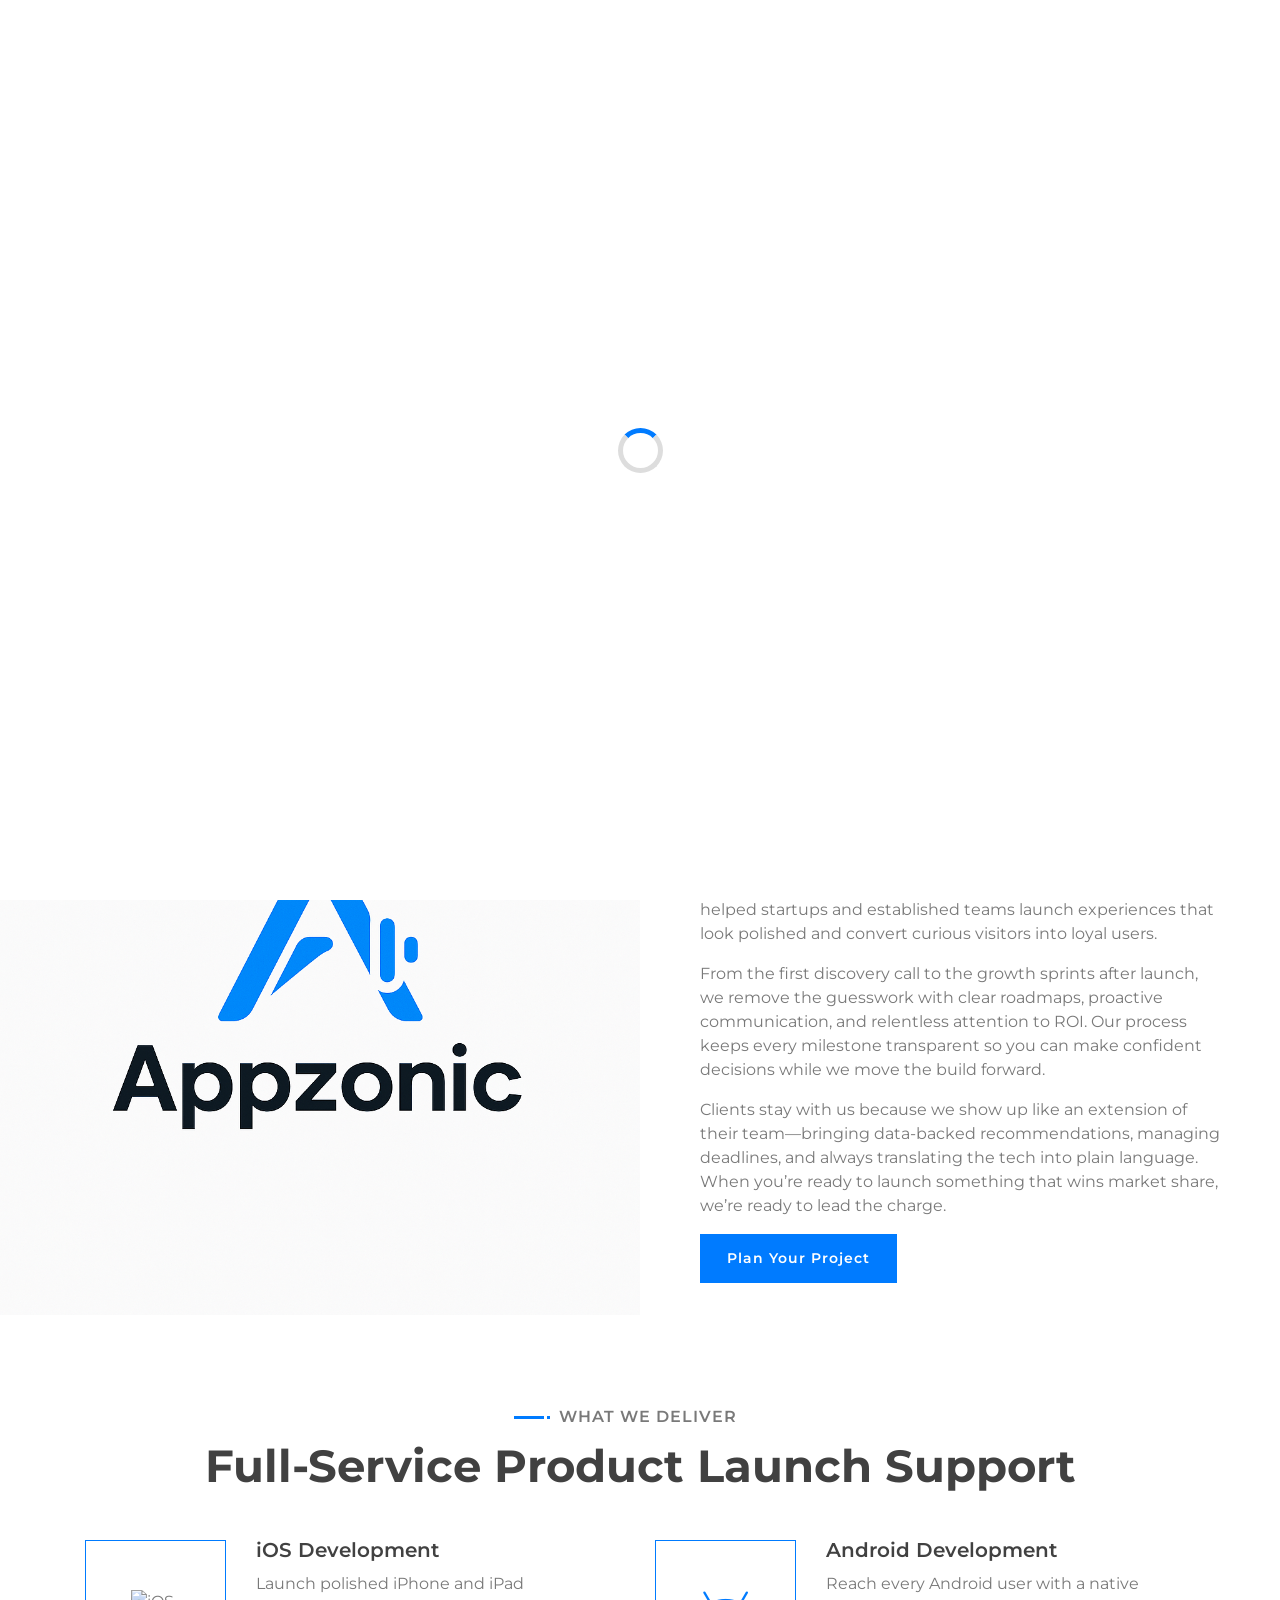
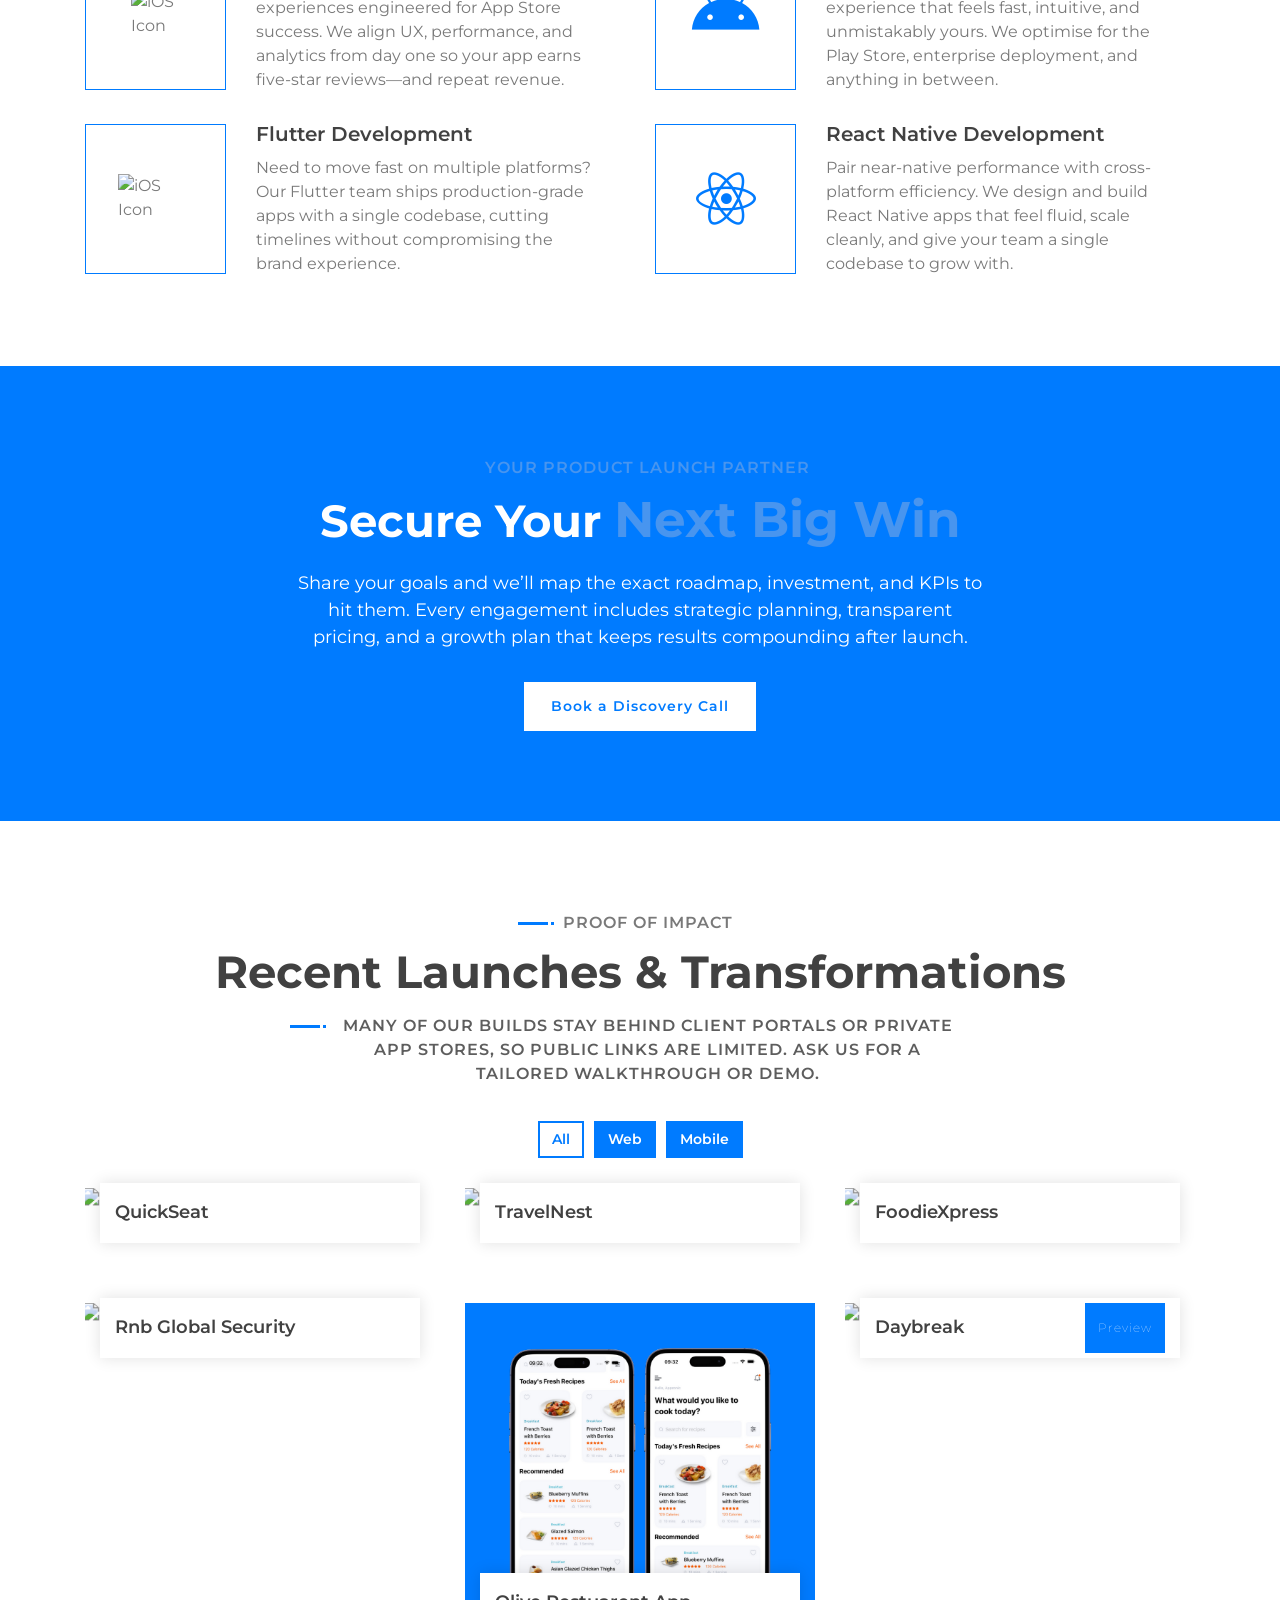
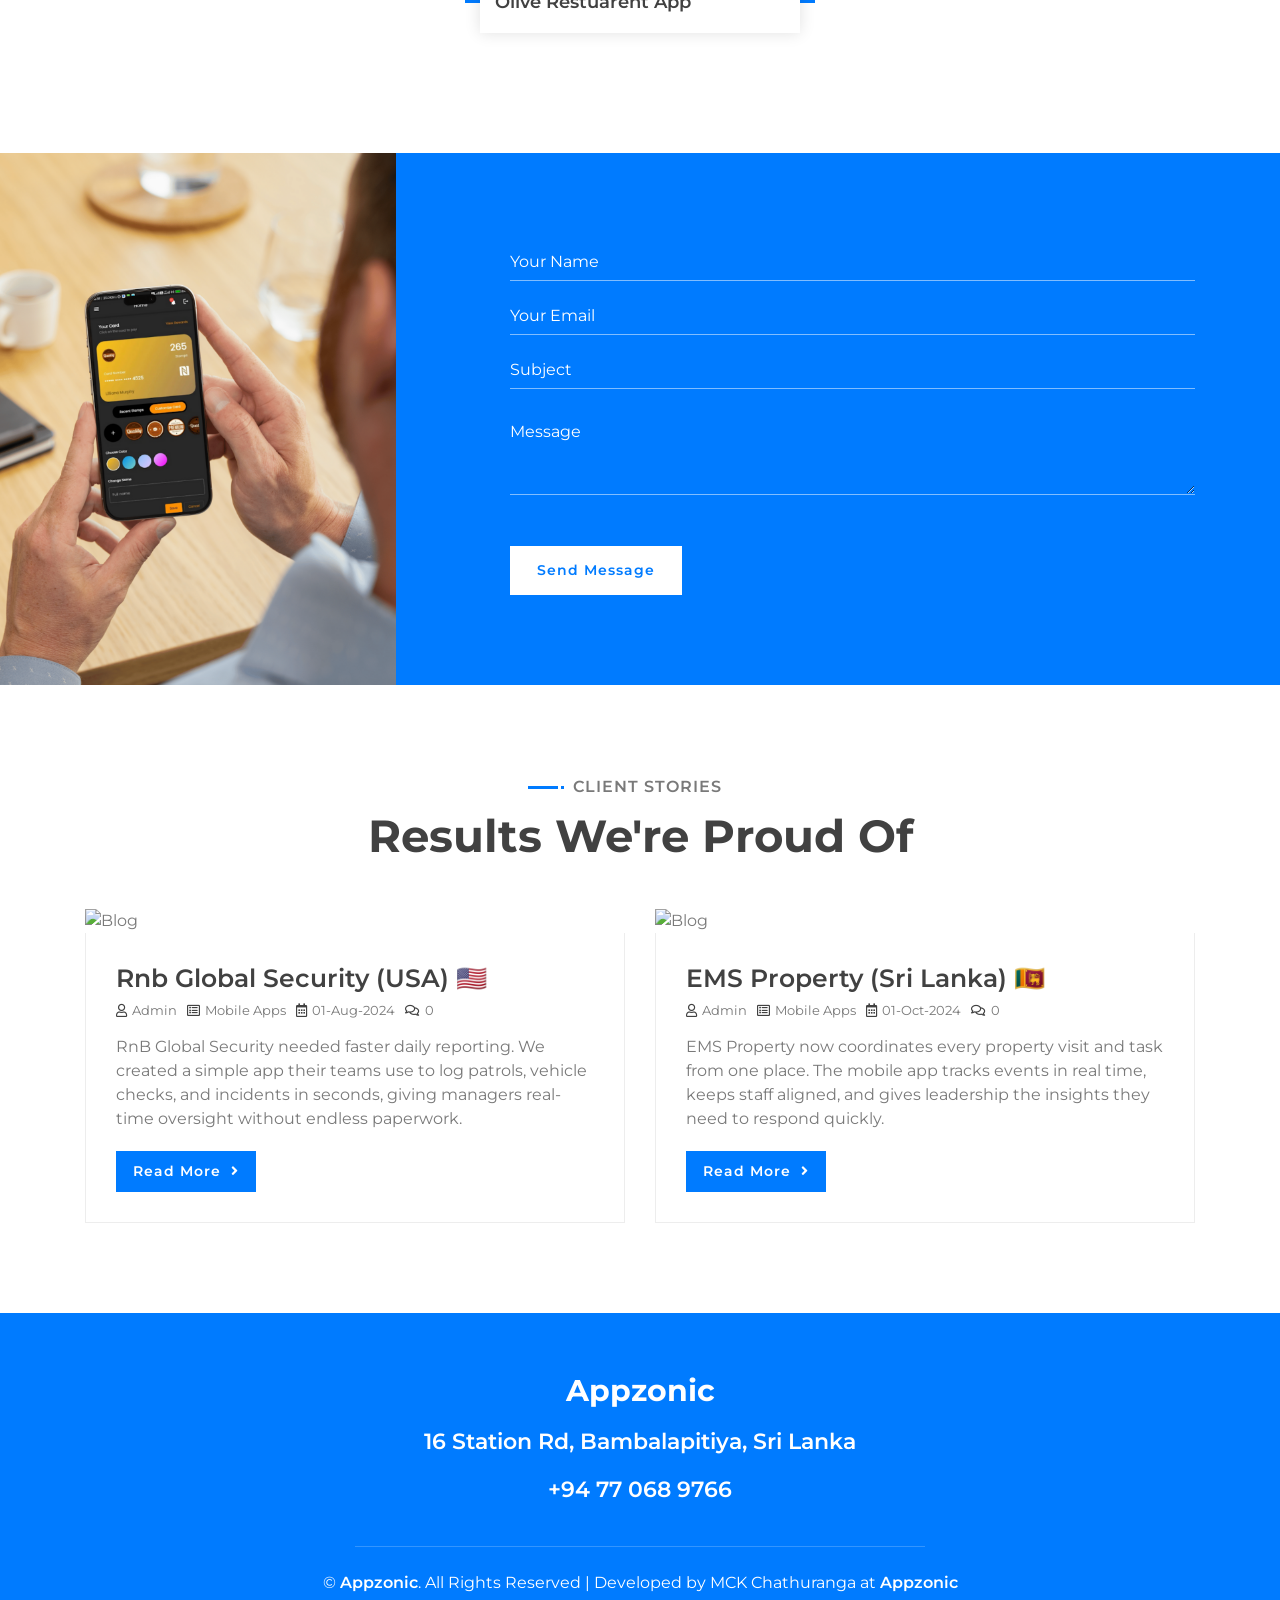
==== index.html @ 8a405c3d "Initial commit" ====
<!DOCTYPE html>
<html lang="en">
    <head>
        <meta charset="utf-8">
        <title>Appzonic Technologies</title>
        <meta name="viewport" content="width=device-width, initial-scale=1">

        <meta name="description" content="Appzonic creates friendly websites and mobile apps for businesses that want a reliable digital partner. We plan, design, build, launch, and support your idea from start to finish.">
        <meta name="keywords" content="custom websites, mobile apps, business app partner, Appzonic, digital product studio, Sri Lanka">

        <!-- Favicon -->
        <link href="img/1.jpg" rel="icon">

        <!-- Google Font -->
        <link href="https://fonts.googleapis.com/css2?family=Montserrat:wght@300;400;500;600;700&display=swap" rel="stylesheet">

        <!-- CSS Libraries -->
        <link href="https://stackpath.bootstrapcdn.com/bootstrap/4.4.1/css/bootstrap.min.css" rel="stylesheet">
        <link href="https://cdnjs.cloudflare.com/ajax/libs/font-awesome/5.10.0/css/all.min.css" rel="stylesheet">
        <link href="lib/animate/animate.min.css" rel="stylesheet">
        <link href="lib/owlcarousel/assets/owl.carousel.min.css" rel="stylesheet">
        <link href="lib/lightbox/css/lightbox.min.css" rel="stylesheet">

        <!-- Template Stylesheet -->
        <link href="css/style.css" rel="stylesheet">
    </head>

    <body data-spy="scroll" data-target=".navbar" data-offset="51">
        <!-- Nav Bar Start -->
        <div class="navbar navbar-expand-lg bg-light navbar-light">
            <div class="container-fluid">
                <a href="index.html" class="navbar-brand">
                    <!-- <img src="img/hero.png" alt="Logo" style="height: 30px; margin-right: 10px;"> -->
                    <span class="brand-text">Appzonic</span>
                </a>
                <button type="button" class="navbar-toggler" data-toggle="collapse" data-target="#navbarCollapse">
                    <span class="navbar-toggler-icon"></span>
                </button>

                <div class="collapse navbar-collapse justify-content-between" id="navbarCollapse">
                    <div class="navbar-nav ml-auto">
                        <a href="#home" class="nav-item nav-link active">Home</a>
                        <a href="#about" class="nav-item nav-link">About</a>
                        <a href="#service" class="nav-item nav-link">Service</a>
                        <a href="#experience" class="nav-item nav-link">Experience</a>
                        <a href="#portfolio" class="nav-item nav-link">Portfolio</a>
                        <a href="price.html" class="nav-item nav-link">Price</a>
                        <!-- <a href="#review" class="nav-item nav-link">Review</a> -->
                        <a href="#team" class="nav-item nav-link">Team</a> 
                        <a href="#blog" class="nav-item nav-link">Blog</a>
                        <a href="#contact" class="nav-item nav-link">Contact</a>
                    </div>
                </div>
            </div>
        </div>
        <!-- Nav Bar End -->


        <!-- Hero Start -->
        <div class="hero" id="home">
            <div class="container-fluid">
                <div class="row align-items-center">
                    <div class="col-sm-12 col-md-6">
                        <div class="hero-content">
                            <div class="hero-text">
                                <p>10+ Years Launching Winning Products</p>
                                <h1>Web & mobile.</h1>
                                <h2></h2>
                                <div class="typed-text">Go-to-market roadmaps, Revenue-driving mobile apps, Ongoing product partnerships</div>
                            </div>
                            <div class="hero-btn">
                                <a class="btn" href="tel: +94 77 068 9766">Talk With Us</a>
                                <a class="btn" href="#portfolio">See Our Work</a>
                            </div>
                        </div>
                    </div>
                    <div class="col-sm-12 col-md-6">
                        <div class="hero-image">
                            <script src="https://unpkg.com/@lottiefiles/dotlottie-wc@0.8.5/dist/dotlottie-wc.js" type="module"></script>
                            <dotlottie-wc src="https://lottie.host/5df54704-23db-4d66-a3fb-e9dcd6050ade/U3MXy2Syk0.lottie" autoplay loop></dotlottie-wc>
                        </div>
                    </div>
                </div>
            </div>
        </div>
        <!-- Hero End -->


        <!-- About Start -->
        <div class="about wow fadeInUp" data-wow-delay="0.1s" id="about">
            <div class="container-fluid">
                <div class="row align-items-center">
                    <div class="col-lg-6">
                        <div class="about-img">
                            <img src="img/1.jpg" alt="Image">
                        </div>
                    </div>
                    <div class="col-lg-6">
                        <div class="about-content">
                            <div class="section-header text-left">
                                <p>Learn About Us</p>
                                <h2>10+ Years Experience</h2>
                            </div>
                            <div class="about-text">
                                <p>
                                    Appzonic is a marketing-led product studio that blends strategy, design, and engineering to turn ambitious ideas into digital products customers can’t ignore. For more than a decade we’ve helped startups and established teams launch experiences that look polished and convert curious visitors into loyal users.
                                </p>
                                <p>
                                    From the first discovery call to the growth sprints after launch, we remove the guesswork with clear roadmaps, proactive communication, and relentless attention to ROI. Our process keeps every milestone transparent so you can make confident decisions while we move the build forward.
                                </p>
                                <p>
                                    Clients stay with us because we show up like an extension of their team—bringing data-backed recommendations, managing deadlines, and always translating the tech into plain language. When you’re ready to launch something that wins market share, we’re ready to lead the charge.
                                </p>
                            </div>
                     
                            <a class="btn" href="">Plan Your Project</a>
                        </div>
                    </div>
                </div>
            </div>
        </div>
        <!-- About End -->
        
        
       <!-- Service Start -->
        <div class="service" id="service">
            <div class="container">
                <div class="section-header text-center wow zoomIn" data-wow-delay="0.1s">
                    <p>What We Deliver</p>
                    <h2>Full-Service Product Launch Support</h2>
                </div>
                <div class="row">
                    <div class="col-lg-6 wow fadeInUp" data-wow-delay="0.0s">
                        <div class="service-item">
                            <div class="service-icon">
                                <img src="img/swift_image.png" alt="iOS Icon" style="width: 50px; height: 50px;">
                            </div>
                            <div class="service-text">
                                <h3>iOS Development</h3>
                                <p>
                                    Launch polished iPhone and iPad experiences engineered for App Store success. We align UX, performance, and analytics from day one so your app earns five-star reviews—and repeat revenue.
                                </p>
                            </div>
                        </div>
                    </div>
                    <div class="col-lg-6 wow fadeInUp" data-wow-delay="0.2s">
                        <div class="service-item">
                            <div class="service-icon">
                                <i class="fab fa-android"></i>
                            </div>
                            <div class="service-text">
                                <h3>Android Development</h3>
                                <p>
                                    Reach every Android user with a native experience that feels fast, intuitive, and unmistakably yours. We optimise for the Play Store, enterprise deployment, and anything in between.
                                </p>
                            </div>
                        </div>
                    </div>
                    <div class="col-lg-6 wow fadeInUp" data-wow-delay="0.4s">
                        <div class="service-item">
                            <div class="service-icon">
                                <img src="img/flutter.png" alt="iOS Icon" style="width: 75px; height: 50px;">
                            </div>
                            <div class="service-text">
                                <h3>Flutter Development</h3>
                                <p>
                                    Need to move fast on multiple platforms? Our Flutter team ships production-grade apps with a single codebase, cutting timelines without compromising the brand experience.
                                </p>
                            </div>
                        </div>
                    </div>
                    <div class="col-lg-6 wow fadeInUp" data-wow-delay="0.6s">
                        <div class="service-item">
                            <div class="service-icon">
                                <i class="fab fa-react"></i>
                            </div>
                            <div class="service-text">
                                <h3>React Native Development</h3>
                                <p>
                                    Pair near-native performance with cross-platform efficiency. We design and build React Native apps that feel fluid, scale cleanly, and give your team a single codebase to grow with.
                                </p>
                            </div>
                        </div>
                    </div>
                </div>
            </div>
        </div>

        <!-- Service End -->
        
        
         <!-- Experience Start -->
        <!-- <div class="experience" id="experience">
            <div class="container">
                <header class="section-header text-center wow zoomIn" data-wow-delay="0.1s">
                    <p>My Resume</p>
                    <h2>Working Experience</h2>
                </header>
                <div class="timeline">
                    <div class="timeline-item left wow slideInLeft" data-wow-delay="0.1s">
                        <div class="timeline-text">
                            <div class="timeline-date">2023 - 2024</div>
                            <h2>Mobile Engineer</h2>
                            <h4>Dialog Doc990, Colombo, Sri Lanka</h4>
                            <p>
                                Lorem ipsum dolor sit amet elit. Aliquam odio dolor, id luctus erat sagittis non. Ut blandit semper pretium.
                            </p>
                        </div>
                    </div>
                    <div class="timeline-item right wow slideInRight" data-wow-delay="0.1s">
                        <div class="timeline-text">
                            <div class="timeline-date">2022 - 2023</div>
                            <h2>Senior Software Engineer</h2>
                            <h4>Arkhē Ventures, Southbank, Victoria</h4>
                            <p>
                                Lorem ipsum dolor sit amet elit. Aliquam odio dolor, id luctus erat sagittis non. Ut blandit semper pretium.
                            </p>
                        </div>
                    </div>
                    <div class="timeline-item left wow slideInLeft" data-wow-delay="0.1s">
                        <div class="timeline-text">
                            <div class="timeline-date">2021</div>
                            <h2>Software Engineer</h2>
                            <h4>LiveRoom Technologies</h4>
                            <p>
                                Lorem ipsum dolor sit amet elit. Aliquam odio dolor, id luctus erat sagittis non. Ut blandit semper pretium.
                            </p>
                        </div>
                    </div>
                    <div class="timeline-item right wow slideInRight" data-wow-delay="0.1s">
                        <div class="timeline-text">
                            <div class="timeline-date">2045 - 2050</div>
                            <h2>Web Developer</h2>
                            <h4>Soft Agency, San Francisco, CA</h4>
                            <p>
                                Lorem ipsum dolor sit amet elit. Aliquam odio dolor, id luctus erat sagittis non. Ut blandit semper pretium.
                            </p>
                        </div>
                    </div>
                    <div class="timeline-item left wow slideInLeft" data-wow-delay="0.1s">
                        <div class="timeline-text">
                            <div class="timeline-date">2045 - 2050</div>
                            <h2>Web Developer</h2>
                            <h4>Soft Agency, San Francisco, CA</h4>
                            <p>
                                Lorem ipsum dolor sit amet elit. Aliquam odio dolor, id luctus erat sagittis non. Ut blandit semper pretium.
                            </p>
                        </div>
                    </div>
                    <div class="timeline-item right wow slideInRight" data-wow-delay="0.1s">
                        <div class="timeline-text">
                            <div class="timeline-date">2045 - 2050</div>
                            <h2>Web Developer</h2>
                            <h4>Soft Agency, San Francisco, CA</h4>
                            <p>
                                Lorem ipsum dolor sit amet elit. Aliquam odio dolor, id luctus erat sagittis non. Ut blandit semper pretium.
                            </p>
                        </div>
                    </div> -->
                <!-- </div>
            </div>
        </div> -->
        <!-- Job Experience End -->
        
        
        <!-- Banner Start -->
        <div class="banner wow zoomIn" data-wow-delay="0.1s">
            <div class="container">
                <div class="section-header text-center">
                    <p>Your Product Launch Partner</p>
                    <h2>Secure Your <span>Next Big Win</span></h2>
                </div>
                <div class="container banner-text">
                    <p>
                        Share your goals and we’ll map the exact roadmap, investment, and KPIs to hit them. Every engagement includes strategic planning, transparent pricing, and a growth plan that keeps results compounding after launch.
                    </p>
         
                    <a class="btn"  href="#contact" >Book a Discovery Call</a>
                </div>
            </div>
        </div>
        <!-- Banner End -->


        <!-- Portfolio Start -->
        <div class="portfolio" id="portfolio">
            <div class="container">
                <div class="section-header text-center wow zoomIn" data-wow-delay="0.1s">
                    <p>Proof of Impact</p>
                    <h2>Recent Launches & Transformations</h2>
                    <p class="section-note">Many of our builds stay behind client portals or private app stores, so public links are limited. Ask us for a tailored walkthrough or demo.</p>
                </div>
                <div class="row">
                    <div class="col-12">
                        <ul id="portfolio-filter">
                            <li data-filter="*" class="filter-active">All</li>
                            <li data-filter=".filter-1" >Web</li>
                            <li data-filter=".filter-2">Mobile</li>
         
                        </ul>
                    </div>
                </div>
                <div class="row portfolio-container">
                    <div class="col-lg-4 col-md-6 col-sm-12 portfolio-item filter-2 wow fadeInUp" data-wow-delay="0.0s">
                        <div class="portfolio-wrap">
                            <div class="portfolio-img">
                                <img src="img/portfolio-ticket.webp" alt="Image">
                            </div>
                            <div class="portfolio-text">
                                <h3>QuickSeat</h3>
                        
                            </div>
                        </div>
                    </div>
                    <div class="col-lg-4 col-md-6 col-sm-12 portfolio-item filter-2 wow fadeInUp" data-wow-delay="0.2s">
                        <div class="portfolio-wrap">
                            <div class="portfolio-img">
                                <img src="img/portfolio-travel.webp" alt="Image">
                            </div>
                            <div class="portfolio-text">
                                <h3>TravelNest</h3>
                              
                            </div>
                        </div>
                    </div>
                    <div class="col-lg-4 col-md-6 col-sm-12 portfolio-item filter-2 wow fadeInUp" data-wow-delay="0.4s">
                        <div class="portfolio-wrap">
                            <div class="portfolio-img">
                                <img src="img/portfolio-eats.webp" alt="Image">
                            </div>
                            <div class="portfolio-text">
                                <h3>FoodieXpress</h3>
                              
                            </div>
                        </div>
                    </div>
                    <!-- <div class="col-lg-4 col-md-6 col-sm-12 portfolio-item filter-1 wow fadeInUp" data-wow-delay="0.6s">
                        <div class="portfolio-wrap">
                            <div class="portfolio-img">
                                <img src="img/portfolio-social.webp" alt="Image">
                            </div>
                            <div class="portfolio-text">
                                <h3>Connectly Social Media</h3>
                                <a class="btn" href="img/portfolio-social.webp" data-lightbox="portfolio">+</a>
                            </div>
                        </div>
                    </div> -->
                    <!-- <div class="col-lg-4 col-md-6 col-sm-12 portfolio-item filter-2 wow fadeInUp" data-wow-delay="0.8s">
                        <div class="portfolio-wrap">
                            <div class="portfolio-img">
                                <img src="img/portfolio-delivery.webp" alt="Image">
                            </div>
                            <div class="portfolio-text">
                                <h3>SL Food</h3>
                
                            </div>
                        </div>
                    </div> -->
                    <div class="col-lg-4 col-md-6 col-sm-12 portfolio-item filter-2 wow fadeInUp" data-wow-delay="1s">
                        <div class="portfolio-wrap">
                            <div class="portfolio-img">
                                <img src="img/portfolio-utility.png" alt="Image">
                            </div>
                            <div class="portfolio-text">
                                <h3>Rnb Global Security</h3>

                            </div>
                        </div>
                    </div>
                    <div class="col-lg-4 col-md-6 col-sm-12 portfolio-item filter-2 wow fadeInUp" data-wow-delay="1s">
                        <div class="portfolio-wrap">
                            <div class="portfolio-img">
                                <img src="img/portfolio_6.png" alt="Image">
                            </div>
                            <div class="portfolio-text">
                                <h3>Olive Restuarent App</h3>
                             
                            </div>
                        </div>
                    </div>
                    <div class="col-lg-4 col-md-6 col-sm-12 portfolio-item filter-1 wow fadeInUp" data-wow-delay="1s">
                        <div class="portfolio-wrap">
                            <div class="portfolio-img">
                                <img src="img/web/daybreak.png" alt="Image">
                            </div>
                            <div class="portfolio-text">
                                <h3>Daybreak</h3>
                        
                                <a class="btn" href="https://malindu21.github.io/DayBreaks/web/" >Preview</a>
                            </div>
                        </div>
                    </div>
                </div>
            </div>
        </div>
        <!-- Portfolio End -->
        
        
 

        
        
<!-- Price Start -->
<!-- <div class="price" id="price">
    <div class="pricing-container-wrapper">
        <div class="price-box">
            <div class="price-title">PRICING PLAN</div>
        </div>
        <div class="pricing-container">
            <div class="pricing-plan">
                <div class="plan-header" style="color: #ff6b6b;">STANDARD</div>
                <div class="plan-price">
                    <span class="original-price">Rs 40,000</span>
                    <span class="discounted-price">Rs 34,500</span>
                </div>
                <div class="plan-description">UP TO 2 SCREENS</div>
                <ul class="plan-features">
                    <li><span class="check">✔</span>Functional Android app</li>
                    <li><span class="check">✔</span>Functional iOS App</li>
                    <li><span class="check">✔</span>App Design</li>
                    <li><span class="check">✔</span>App icon</li>
                    <li><span class="cross">✖</span>App submission</li>
        
                    <li><span class="cross">✖</span>Payment Integration</li>
                    <li><span class="cross">✖</span>Source code</li>
                    <li>2 Revisions</li>
                    <li><span class="highlight">Additional Screens: Rs 20,000/screen</span></li>
                </ul>
                <div class="plan-footer">Delivery Time: <span class="highlight">11 Days</span></div>
            </div>

            <div class="pricing-plan">
                <div class="plan-header" style="color: #9c27b0;">PREMIUM</div>
                <div class="plan-price">
                    <span class="original-price">Rs 150,000</span>
                    <span class="discounted-price">Rs 135,500</span>
                </div>
                <div class="plan-description">UP TO 6 SCREENS</div>
                <ul class="plan-features">
                    <li><span class="check">✔</span>Functional Android app</li>
                    <li><span class="check">✔</span>Functional iOS App</li>
                    <li><span class="check">✔</span>App Design</li>
                    <li><span class="check">✔</span>App icon</li>
                    <li><span class="check">✔</span>App submission</li>
             
                    <li><span class="cross">✖</span>Payment Integration</li>
                    <li><span class="cross">✖</span>Source code</li>
                    <li>6 Revisions</li>
                    <li><span class="highlight">Additional Screens: Rs 25,000/screen</span></li>
                 
                </ul>
                <div class="plan-footer">Delivery Time: <span class="highlight">18 Days</span></div>
            </div>

            <div class="pricing-plan gold-overlay">
                <div class="plan-header">GOLD</div>
                <div class="plan-price">
                    <span class="original-price">Rs 360,000</span>
                    <span class="discounted-price">Rs 324,000</span>
                </div>
                <div class="plan-description">UP TO 12 SCREENS</div>
                <ul class="plan-features">
                    <li><span class="check">✔</span>Functional Android app</li>
                    <li><span class="check">✔</span>Functional iOS App</li>
                    <li><span class="check">✔</span>App Design</li>
                    <li><span class="check">✔</span>App icon</li>
                    <li><span class="check">✔</span>App submission</li>
                    <li><span class="check">✔</span>Payment Integration</li>
                    <li><span class="check">✔</span>Source code</li>
                    <li>12 Revisions</li>
                    <li><span class="highlight">Additional Screens: Free</span></li>
                </ul>
                <div class="plan-footer">Delivery Time: <span class="highlight">25 Days</span></div>
            </div>
            
        </div>
    </div>
</div> -->

        
        
             
        <!-- Price End -->
        
        
        <!-- Testimonial Start -->
        <!-- <div class="testimonial wow fadeInUp" data-wow-delay="0.1s" id="review">
            <div class="container">
                <div class="testimonial-icon">
                    <i class="fa fa-quote-left"></i>
                </div>
                <div class="owl-carousel testimonials-carousel">
                    <div class="testimonial-item">
                        <div class="testimonial-img">
                            <img src="img/testimonial-1.jpg" alt="Image">
                        </div>
                        <div class="testimonial-text">
                            <p>
                                Lorem ipsum dolor sit amet consec adipis elit. Etiam accums lacus eget velit tincid, quis suscip justo dictum. Lorem ipsum dolor sit amet consec adipis elit.
                            </p>
                            <h3>Customer Name</h3>
                            <h4>Profession</h4>
                        </div>
                    </div>
                    <div class="testimonial-item">
                        <div class="testimonial-img">
                            <img src="img/testimonial-2.jpg" alt="Image">
                        </div>
                        <div class="testimonial-text">
                            <p>
                                Lorem ipsum dolor sit amet consec adipis elit. Etiam accums lacus eget velit tincid, quis suscip justo dictum. Lorem ipsum dolor sit amet consec adipis elit.
                            </p>
                            <h3>Customer Name</h3>
                            <h4>Profession</h4>
                        </div>
                    </div>
                    <div class="testimonial-item">
                        <div class="testimonial-img">
                            <img src="img/testimonial-3.jpg" alt="Image">
                        </div>
                        <div class="testimonial-text">
                            <p>
                                Lorem ipsum dolor sit amet consec adipis elit. Etiam accums lacus eget velit tincid, quis suscip justo dictum. Lorem ipsum dolor sit amet consec adipis elit.
                            </p>
                            <h3>Customer Name</h3>
                            <h4>Profession</h4>
                        </div>
                    </div>
                </div>
            </div>
        </div> -->
        <!-- Testimonial End -->


        
        
        <!-- Contact Start -->
        <div class="contact wow fadeInUp" data-wow-delay="0.1s" id="contact">
            <div class="container-fluid">
                <div class="container">
                    <div class="row align-items-center">
                        <div class="col-md-4"></div>
                        <div class="col-md-8">
                            <div class="contact-form">
                                <div id="success"></div>
                                <form name="sentMessage" id="contactForm" novalidate="novalidate">
                                    <div class="control-group">
                                        <input type="text" class="form-control" id="name" placeholder="Your Name" required="required" data-validation-required-message="Please enter your name" />
                                        <p class="help-block"></p>
                                    </div>
                                    <div class="control-group">
                                        <input type="email" class="form-control" id="email" placeholder="Your Email" required="required" data-validation-required-message="Please enter your email" />
                                        <p class="help-block"></p>
                                    </div>
                                    <div class="control-group">
                                        <input type="text" class="form-control" id="subject" placeholder="Subject" required="required" data-validation-required-message="Please enter a subject" />
                                        <p class="help-block"></p>
                                    </div>
                                    <div class="control-group">
                                        <textarea class="form-control" id="message" placeholder="Message" required="required" data-validation-required-message="Please enter your message"></textarea>
                                        <p class="help-block"></p>
                                    </div>
                                    <div>
                                        <button class="btn" type="submit" id="sendMessageButton">Send Message</button>
                                    </div>
                                </form>
                            </div>
                        </div>
                    </div>
                </div>
            </div>
        </div>
        <!-- Contact End -->


        <!-- Blog Start -->
        <div class="blog" id="blog">
            <div class="container">
                <div class="section-header text-center wow zoomIn" data-wow-delay="0.1s">
                    <p>Client Stories</p>
                    <h2>Results We're Proud Of</h2>
                </div>
                <div class="row">
         
                    <div class="col-lg-6">
                        <div class="blog-item wow fadeInUp" data-wow-delay="0.3s">
                            <div class="blog-img">
                                <img src="img/portfolio-utility.png" alt="Blog">
                            </div>
                            <div class="blog-text">
                                <h2>Rnb Global Security (USA) 🇺🇸</h2>
                                <div class="blog-meta">
                                    <p><i class="far fa-user"></i>Admin</p>
                                    <p><i class="far fa-list-alt"></i>Mobile Apps</p>
                                    <p><i class="far fa-calendar-alt"></i>01-Aug-2024</p>
                                    <p><i class="far fa-comments"></i>0</p>
                                </div>
                                <p>
                                    RnB Global Security needed faster daily reporting. We created a simple app their teams use to log patrols, vehicle checks, and incidents in seconds, giving managers real-time oversight without endless paperwork.
                                </p>
                                <a class="btn" href="">Read More <i class="fa fa-angle-right"></i></a>
                            </div>
                        </div>
                    </div>
                    <div class="col-lg-6">
                        <div class="blog-item wow fadeInUp" data-wow-delay="0.3s">
                            <div class="blog-img">
                                <img src="img/project_3.jpg" alt="Blog">
                            </div>
                            <div class="blog-text">
                                <h2>EMS Property (Sri Lanka) 🇱🇰</h2>
                                <div class="blog-meta">
                                    <p><i class="far fa-user"></i>Admin</p>
                                    <p><i class="far fa-list-alt"></i>Mobile Apps</p>
                                    <p><i class="far fa-calendar-alt"></i>01-Oct-2024</p>
                                    <p><i class="far fa-comments"></i>0</p>
                                </div>
                                <p>
                                    EMS Property now coordinates every property visit and task from one place. The mobile app tracks events in real time, keeps staff aligned, and gives leadership the insights they need to respond quickly.
                                </p>
                                <a class="btn" href="">Read More <i class="fa fa-angle-right"></i></a>
                            </div>
                        </div>
                    </div>

                </div>
            </div>
        </div>
        <!-- Blog End -->


        <!-- Footer Start -->
        <div class="footer wow fadeIn" data-wow-delay="0.3s">
            <div class="container-fluid">
                <div class="container">
                    <div class="footer-info">
                        <h2>Appzonic</h2>
               
                        <h3>16 Station Rd, Bambalapitiya, Sri Lanka</h3>
                        <div class="footer-menu">
                            <p>+94 77 068 9766</p>
                            <!-- <p>info@example.com</p> -->
                        </div>

                        <script type="text/javascript" src="https://www.freevisitorcounters.com/en/home/counter/1254057/t/5"></script>
                        <!-- <div class="footer-social">
                     
                            <a href=""><i class="fab fa-facebook-f"></i></a>
                       
                            <a href="https://www.instagram.com/mobilestudiolk/"><i class="fab fa-instagram"></i></a>
                            <a href="https://www.linkedin.com/in/malindu-kirindegamaarachchi/"><i class="fab fa-linkedin-in"></i></a>
                        </div> -->
                    </div>
                </div>
                <div class="container copyright">
                    <p>&copy; <a href="#">Appzonic</a>. All Rights Reserved | 
                    <!-- This template is free to use as long as the footer author credit is retained. To use the template without the footer credit, you may purchase a Credit Removal License from "https://htmlcodex.com/credit-removal". Thank you for your support. -->
                    Developed by MCK Chathuranga at <a href="https://mobilestudiolk.xyz">Appzonic</a>
                    </p>
                </div>
                
            </div>
        </div>
        <!-- Footer End -->
        
        
        <!-- Back to top button -->
        <a href="#" class="btn back-to-top"><i class="fa fa-chevron-up"></i></a>
        
        
        <!-- Pre Loader -->
        <div id="loader" class="show">
            <div class="loader"></div>
        </div>

        
        <!-- JavaScript Libraries -->
        <script src="https://code.jquery.com/jquery-3.4.1.min.js"></script>
        <script src="https://stackpath.bootstrapcdn.com/bootstrap/4.4.1/js/bootstrap.bundle.min.js"></script>
        <script src="lib/easing/easing.min.js"></script>
        <script src="lib/wow/wow.min.js"></script>
        <script src="lib/waypoints/waypoints.min.js"></script>
        <script src="lib/typed/typed.min.js"></script>
        <script src="lib/owlcarousel/owl.carousel.min.js"></script>
        <script src="lib/isotope/isotope.pkgd.min.js"></script>
        <script src="lib/lightbox/js/lightbox.min.js"></script>
        
        <!-- Contact Javascript File -->
        <script src="mail/jqBootstrapValidation.min.js"></script>
        <script src="mail/contact.js"></script>

        <!-- Template Javascript -->
        <script src="js/main.js"></script>
    </body>
</html>
---- css/style.css ----
/*******************************/
/********* General CSS *********/
/*******************************/
body {
    color: #797979;
    background: #ffffff;
    font-family: 'Montserrat', sans-serif;
}

h1,
h2, 
h3, 
h4,
h5, 
h6 {
    color: #414141;
}

a {
    color: #313131;
    transition: .3s;
}

a:hover,
a:active,
a:focus {
    color: #007BFF;
    outline: none;
    text-decoration: none;
}

.btn:focus,
.form-control:focus {
    box-shadow: none;
}

.container-fluid {
    max-width: 1366px;
}

.btn {
    padding: 12px 25px;
    font-size: 14px;
    font-weight: 600;
    letter-spacing: 1px;
    color: #ffffff;
    background: #007BFF;
    border: 2px solid transparent;
    border-radius: 0;
    box-shadow: inset 0 0 0 50px #007BFF;
    transition: ease-out 0.3s;
    -webkit-transition: ease-out 0.3s;
    -moz-transition: ease-out 0.3s;
}

.btn:hover {
    color: #007BFF;
    background: transparent;
    box-shadow: inset 0 0 0 0 #007BFF;
    border-color: #007BFF;
}

#loader {
    position: fixed;
    top: 0;
    right: 0;
    bottom: 0;
    left: 0;
    display: flex;
    align-items: center;
    justify-content: center;
    background: #ffffff;
    opacity: 0;
    visibility: hidden;
    -webkit-transition: opacity .3s ease-out, visibility 0s linear .3s;
    -o-transition: opacity .3s ease-out, visibility 0s linear .3s;
    transition: opacity .3s ease-out, visibility 0s linear .3s;
    z-index: 999;
}

#loader.show {
    -webkit-transition: opacity .6s ease-out, visibility 0s linear 0s;
    -o-transition: opacity .6s ease-out, visibility 0s linear 0s;
    transition: opacity .6s ease-out, visibility 0s linear 0s;
    visibility: visible;
    opacity: 1;
}

#loader .loader {
    position: relative;
    width: 45px;
    height: 45px;
    border: 5px solid #dddddd;
    border-top: 5px solid #007BFF;
    border-radius: 50%;
    -webkit-animation: spin 2s linear infinite;
    animation: spin 2s linear infinite;
}

@-webkit-keyframes spin {
    0% { -webkit-transform: rotate(0deg); }
    100% { -webkit-transform: rotate(360deg); }
}

@keyframes spin {
    0% { transform: rotate(0deg); }
    100% { transform: rotate(360deg); }
}

.back-to-top {
    position: fixed;
    display: none;
    width: 44px;
    height: 44px;
    padding: 8px 0;
    text-align: center;
    line-height: 1;
    font-size: 22px;
    right: 15px;
    bottom: 15px;
    z-index: 9;
}

.back-to-top i {
    color: #ffffff;
}

.back-to-top:hover i {
    color: #414141;
}


/**********************************/
/*********** Nav Bar CSS **********/
/**********************************/
.navbar {
    position: relative;
    transition: .5s;
    z-index: 999;
}

.navbar.nav-sticky {
    position: fixed;
    top: 0;
    width: 100%;
    box-shadow: 0 2px 5px rgba(0, 0, 0, .3);
}

.navbar .navbar-brand {
    margin: 0;
    font-size: 45px;
    line-height: 0px;
    font-weight: 700;
    letter-spacing: 2px;
    transition: .5s;
    
}

.navbar .navbar-brand img {
    max-width: 100%;
    max-height: 40px;
}

.navbar .dropdown-menu {
    margin-top: 0;
    border: 0;
    border-radius: 0;
    background: #f8f9fa;
}

@media (min-width: 992px) {
    .navbar {
        position: absolute;
        width: 100%;
        padding: 30px 60px;
        background: transparent !important;
        border-bottom: 1px dashed rgba(256, 256, 256, .2);
        z-index: 9;
    }
    
    .navbar.nav-sticky {
        padding: 10px 60px;
        background: #ffffff !important;
    }
    
    .navbar .navbar-brand {
        color: #ffffff;
    }
    
    .navbar.nav-sticky .navbar-brand {
        color: #007BFF;
    }

    .navbar-light .navbar-nav .nav-link,
    .navbar-light .navbar-nav .nav-link:focus {
        padding: 10px 10px 8px 10px;
        color: #ffffff;
        font-size: 15px;
        font-weight: 500;
    }
    
    .navbar-light.nav-sticky .navbar-nav .nav-link,
    .navbar-light.nav-sticky .navbar-nav .nav-link:focus {
        color: #414141;
    }

    .navbar-light .navbar-nav .nav-link:hover,
    .navbar-light .navbar-nav .nav-link.active {
        color: #62a6ff;
    }
    
    .navbar-light.nav-sticky .navbar-nav .nav-link:hover,
    .navbar-light.nav-sticky .navbar-nav .nav-link.active {
        color: #007BFF;
    }
}

@media (max-width: 991.98px) {   
    .navbar {
        padding: 15px;
        background: #ffffff !important;
    }
    
    .navbar .navbar-brand {
        color: #007BFF;
    }
    
    .navbar .navbar-nav {
        margin-top: 15px;
    }
    
    .navbar a.nav-link {
        padding: 5px;
    }
    
    .navbar .dropdown-menu {
        box-shadow: none;
    }
}


/*******************************/
/********** Hero CSS ***********/
/*******************************/
.hero {
    position: relative;
    width: 100%;
    margin-bottom: 45px;
    padding: 120px 0 0 0;
    min-height: 75vh;
    display: flex;
    align-items: center;
    overflow: hidden;
    background: linear-gradient(#000000, #007BFF), url(../img/hero-bg.jpg);
    background-position: center;
    background-repeat: no-repeat;
    background-size: cover;
}

.hero .container-fluid {
    padding: 0;
    width: 100%;
    flex: 1 1 auto;
}

.hero .hero-image {
    position: relative;
    text-align: center;
    padding: 0 75px;
    min-height: 420px;
    display: flex;
    align-items: center;
    justify-content: center;
}

.hero .hero-image img,
.hero .hero-image dotlottie-wc {
    display: block;
    width: 100%;
    max-width: 1024px;
    height: auto;
}

.hero .hero-image dotlottie-wc {
    min-height: 420px;
    background: rgba(255, 255, 255, 0.06);
    border-radius: 16px;
    margin: 0 auto;
    display: flex;
    align-items: center;
    justify-content: center;
}

.hero .hero-content {
    position: relative;
    padding-left: 75px;
    display: flex;
    align-items: flex-start;
    justify-content: center;
    flex-direction: column;
}

.hero .hero-content .hero-text {
    max-width: 520px;
}

.hero .hero-text p {
    color: #ffffff;
    font-size: 20px;
    font-weight: 500;
    letter-spacing: 2px;
    text-transform: uppercase;
    margin-bottom: 20px;
}

.hero .hero-text h1 {
    color: #ffffff;
    font-size: 56px;
    font-weight: 700;
    letter-spacing: 0.5px;
    line-height: 1.1;
    margin-bottom: 20px;
}

.hero .hero-text h2 {
    display: inline-block;
    margin: 0;
    color: #ffffff;
    font-size: 30px;
    font-weight: 500;
    line-height: 1.3;
}

.hero .hero-text .typed-text {
    display: none;
}

.hero .hero-text .typed-cursor {
    font-size: 35px;
    font-weight: 300;
    color: #ffffff;
}

.hero .hero-btn .btn {
    margin-top: 35px;
    color: #007BFF;
    background: #ffffff;
    box-shadow: inset 0 0 0 50px #ffffff;
}

.hero .hero-btn .btn:hover {
    color: #ffffff;
    background: transparent;
    box-shadow: inset 0 0 0 0 #ffffff;
    border-color: #ffffff;
}

.hero .hero-btn .btn:first-child {
    margin-right: 10px;
}


@media (max-width: 767.98px) {
    .brand-text {
        font-size: 1.5rem; /* Smaller font size for mobile */
    }
}

@media (max-width: 991.98px) {
    .hero {
        padding-top: 60px;
        min-height: 65vh;
    }
    
    .hero .hero-content {
        padding: 0 15px;
    }

    .hero .hero-image {
        padding: 30px 15px 0;
        text-align: center;
        min-height: 320px;
        justify-content: center;
    }
    
    .hero .hero-image dotlottie-wc {
        max-width: 720px;
        margin: 0 auto;
        min-height: 320px;
    }
    
    .hero .hero-text p {
        font-size: 20px;
    }
    
    .hero .hero-text h1 {
        font-size: 45px;
    }
    
    .hero .hero-text h2 {
        font-size: 25px;
        line-height: 1.3;
    }
    
    .hero .hero-btn .btn {
        padding: 12px 30px;
        letter-spacing: 1px;
    }
}

@media (max-width: 767.98px) {
    .hero {
        padding-top: 60px;
        padding-bottom: 60px;
        min-height: auto;
    }
    
    .hero,
    .hero .hero-text,
    .hero .hero-btn {
        width: 100%;
        text-align: center;
    }

    .hero .hero-image {
        min-height: 260px;
    }
    
    .hero .hero-image dotlottie-wc {
        min-height: 260px;
    }
    
    .hero .hero-text p {
        font-size: 18px;
    }
    
    .hero .hero-text h1 {
        font-size: 35px;
    }
    
    .hero .hero-text h2 {
        font-size: 22px;
        line-height: 1.3;
    }
    
    .hero .hero-btn .btn {
        padding: 10px 15px;
        letter-spacing: 1px;
    }
}

@media (max-width: 575.98px) {
    .hero .hero-text p {
        font-size: 16px;
    }
    
    .hero .hero-text h1 {
        font-size: 30px;
    }
    
    .hero .hero-text h2 {
        font-size: 18px;
        line-height: 1.3;
    }

    .hero .hero-image {
        min-height: 220px;
    }
    
    .hero .hero-image dotlottie-wc {
        min-height: 220px;
    }
    
    .hero .hero-btn .btn {
        padding: 8px 10px;
        letter-spacing: 0;
    }
}


/*******************************/
/******* Section Header ********/
/*******************************/
.section-header {
    position: relative;
    margin-bottom: 45px;
}

.section-header p {
    display: inline-block;
    margin: 0 30px;
    margin-bottom: 10px;
    padding-left: 15px;
    position: relative;
    font-size: 16px;
    font-weight: 600;
    letter-spacing: 1px;
    text-transform: uppercase;
    background: #ffffff;
}

.section-header p::before {
    position: absolute;
    content: "";
    height: 3px;
    top: 11px;
    right: 0;
    left: -30px;
    background: #007BFF;
    z-index: -1;
}

.section-header p::after {
    position: absolute;
    content: "";
    width: 3px;
    height: 3px;
    top: 11px;
    left: 3px;
    background: #007BFF;
    z-index: 1;
}

.section-header h2 {
    margin: 0;
    position: relative;
    font-size: 45px;
    font-weight: 700;
}

.section-header .section-note {
    margin: 15px auto 0;
    max-width: 640px;
    font-size: 16px;
    color: rgba(65, 65, 65, 0.85);
}

@media (max-width: 767.98px) {
    .section-header h2 {
        font-size: 30px;
    }
    
    .section-header .section-note {
        font-size: 15px;
    }
}


/*******************************/
/********** About CSS **********/
/*******************************/
.about {
    position: relative;
    width: 100%;
    margin: -45px 0 45px 0;
}

.about .col-lg-6 {
    padding: 0;
}

.about .section-header {
    margin-bottom: 30px;
}

.about .about-img {
    position: relative;
    height: 100%;
}

.about .about-img img {
    position: relative;
    width: 100%;
    height: 100%;
    object-fit: cover;
}

.about .about-content {
    padding: 0 60px;
}

.about .about-text p {
    font-size: 16px;
}

.about .skills {
    margin-bottom: 30px;
}

.about .skill-name {
    margin-top: 15px;
}

.about .skill-name p {
    display: inline-block;
    margin-bottom: 5px;
    font-size: 16px;
    font-weight: 400;
}

.about .skill-name p:last-child {
    float: right;
}

.about .progress {
    height: 10px;
    border-radius: 10px;
    background: #dddddd;
}

.about .progress .progress-bar {
    width: 0px;
    background: #007BFF;
    border-radius: 10px;
    transition: 2s;
}

.about .about-text a.btn {
    margin-top: 15px;
}

@media (max-width: 991.98px) {
    .about .about-content {
        padding: 45px 15px 0 15px;
    }
}


/*******************************/
/******* Experience CSS ********/
/*******************************/
.experience {
    position: relative;
    padding: 45px 0 15px 0;
}

.experience .timeline {
    position: relative;
    width: 100%;
}

.experience .timeline::after {
    content: '';
    position: absolute;
    width: 2px;
    background: #007BFF;
    top: 0;
    bottom: 0;
    left: 50%;
    margin-left: -1px;
}

.experience .timeline .timeline-item {
    position: relative;
    background: inherit;
    width: 50%;
    margin-bottom: 30px;
}

.experience .timeline .timeline-item.left {
    left: 0;
    padding-right: 30px;
}

.experience .timeline .timeline-item.right {
    left: 50%;
    padding-left: 30px;
}

.experience .timeline .timeline-item::after {
    content: '';
    position: absolute;
    width: 16px;
    height: 16px;
    top: 48px;
    right: -8px;
    background: #ffffff;
    border: 2px solid #007BFF;
    border-radius: 16px;
    z-index: 1;
}

.experience .timeline .timeline-item.right::after {
    left: -8px;
}

.experience .timeline .timeline-item::before {
  content: '';
  position: absolute;
  width: 0;
  height: 0;
  top: 46px;
  right: 10px;
  z-index: 1;
  border: 10px solid;
  border-color: transparent transparent transparent #dddddd;
}

.experience .timeline .timeline-item.right::before {
  left: 10px;
  border-color: transparent #dddddd transparent transparent;
}

.experience .timeline .timeline-date {
    position: absolute;
    width: 100%;
    top: 44px;
    font-size: 16px;
    font-weight: 600;
    color: #007BFF;
    text-transform: uppercase;
    letter-spacing: 1px;
    z-index: 1;
}

.experience .timeline .timeline-item.left .timeline-date {
    text-align: left;
    left: calc(100% + 55px);
}

.experience .timeline .timeline-item.right .timeline-date {
    text-align: right;
    right: calc(100% + 55px);
}

.experience .timeline .timeline-text {
    padding: 30px;
    background: #ffffff;
    position: relative;
    border-right: 5px solid #dddddd;
    box-shadow: 0 0 60px rgba(0, 0, 0, .08);
}

.experience .timeline .timeline-item.right .timeline-text {
    border-right: none;
    border-left: 5px solid #dddddd;
}

.experience .timeline .timeline-text h2 {
    margin: 0 0 5px 0;
    font-size: 22px;
    font-weight: 600;
}

.experience .timeline .timeline-text h4 {
    margin: 0 0 10px 0;
    font-size: 16px;
    font-style: italic;
    font-weight: 400;
}

.experience .timeline .timeline-text p {
    margin: 0;
    font-size: 16px;
}

@media (max-width: 767.98px) {
    .experience .timeline::after {
        left: 8px;
    }

    .experience .timeline .timeline-item {
        width: 100%;
        padding-left: 38px;
    }
    
    .experience .timeline .timeline-item.left {
        padding-right: 0;
    }
    
    .experience .timeline .timeline-item.right {
        left: 0%;
        padding-left: 38px;
    }

    .experience .timeline .timeline-item.left::after, 
    .experience .timeline .timeline-item.right::after {
        left: 0;
    }
    
    .experience .timeline .timeline-item.left::before,
    .experience .timeline .timeline-item.right::before {
        left: 18px;
        border-color: transparent #dddddd transparent transparent;
    }
    
    .experience .timeline .timeline-item.left .timeline-date,
    .experience .timeline .timeline-item.right .timeline-date {
        position: relative;
        top: 0;
        right: auto;
        left: 0;
        text-align: left;
        margin-bottom: 10px;
    }
    
    .experience .timeline .timeline-item.left .timeline-text,
    .experience .timeline .timeline-item.right .timeline-text {
        border-right: none;
        border-left: 5px solid #dddddd;
    }
}


/*******************************/
/********* Service CSS *********/
/*******************************/
.service {
    position: relative;
    width: 100%;
    padding: 45px 0 15px 0;
}

.service .service-item {
    position: relative;
    margin-bottom: 30px;
    display: flex;
    align-items: center;
    box-shadow: inset 0 0 0 0 transparent;
    transition: ease-out 0.5s;
}

.service .service-item:hover {
    box-shadow: inset 800px 0 0 0 #007BFF;
}

.service .service-icon {
    position: relative;
    width: 150px;
    min-height: 150px;
    display: flex;
    align-items: center;
    justify-content: center;
    border: 1px solid #007BFF;
    background: #ffffff;
}

.service .service-icon i {
    position: relative;
    font-size: 60px;
    color: #007BFF;
    transition: .3s;
}

.service .service-item:hover i {
    font-size: 75px;
}

.service .service-text {
    position: relative;
    width: calc(100% - 120px);
    padding: 0 30px;
}

.service .service-text h3 {
    margin-bottom: 10px;
    font-size: 20px;
    font-weight: 600;
    transition: 1s;
}

.service .service-text p {
    margin: 0;
    font-size: 16px;
    transition: 1s;
}

.service .service-item:hover .service-text h3,
.service .service-item:hover .service-text p {
    color: #ffffff;
}

@media (max-width: 575.98px) {
    .service .service-text h3 {
        font-size: 16px;
        margin-bottom: 5px;
    }
    
    .service .service-text p {
        font-size: 14px;
    }
}


/*******************************/
/******** Portfolio CSS ********/
/*******************************/
.portfolio {
    position: relative;
    padding: 45px 0 15px 0;
}

.portfolio #portfolio-filter {
    padding: 0;
    margin: -15px 0 25px 0;
    list-style: none;
    font-size: 0;
    text-align: center;
}

.portfolio #portfolio-filter li {
    cursor: pointer;
    display: inline-block;
    margin: 5px;
    padding: 6px 12px;
    font-size: 14px;
    font-weight: 600;
    color: #ffffff;
    background: #007BFF;
    border: 2px solid transparent;
    border-radius: 0;
    box-shadow: inset 0 0 0 50px #007BFF;
    transition: ease-out 0.3s;
    -webkit-transition: ease-out 0.3s;
    -moz-transition: ease-out 0.3s;
}

.portfolio #portfolio-filter li:hover,
.portfolio #portfolio-filter li.filter-active {
    color: #007BFF;
    background: transparent;
    box-shadow: inset 0 0 0 0 #007BFF;
    border-color: #007BFF;
}

.portfolio .portfolio-item {
    position: relative;
    margin-bottom: 30px; /* Ensure some space between items */
}


.portfolio .portfolio-wrap {
    position: relative;
    width: 100%;
}

.portfolio .portfolio-img {
    position: relative;
    overflow: hidden;
}

.portfolio .portfolio-img img {
    position: relative;
    width: 100%; 
    height: 300px; /* Adjust height for responsiveness */
    object-fit: cover;
    transform: scale(1.1);
    transition: .5s;
}

.portfolio .portfolio-item:hover img {
    margin-left: 15px;
}

.portfolio .portfolio-text {
    position: relative;
    min-height: 60px;
    width: calc(100% - 30px);
    margin: -30px 15px 30px 15px;
    display: flex;
    align-items: center;
    justify-content: space-between;
    gap: 15px;
    padding: 0 15px;
    background: #ffffff;
    box-shadow: 0 0 15px rgba(0, 0, 0, .12);
}

.portfolio .portfolio-text h3 {
    flex: 1 1 auto;
    font-size: 18px;
    font-weight: 600;
    margin: 0;
    white-space: nowrap;
    overflow: hidden;
    text-overflow: ellipsis;
}

.portfolio .portfolio-text a.btn {
    flex: 0 0 auto;
    width: 80px;
    height: 50px;
    padding: 0;
    display: flex;
    align-items: center;
    justify-content: center;
    font-size: 12px;
    font-weight: 100;
}

.portfolio .portfolio-actions {
    display: flex;
    align-items: center;
    gap: 10px;
}

.portfolio .portfolio-text .btn-icon {
    width: 48px;
    height: 48px;
    border-radius: 50%;
    background: #f3f6ff;
    color: #007BFF;
    font-size: 0;
    transition: background .3s ease, color .3s ease;
}

.portfolio .portfolio-text .btn-icon i {
    font-size: 20px;
}

.portfolio .portfolio-text .btn-icon:hover {
    background: #e0ecff;
}

.portfolio .portfolio-text .btn-visit {
    width: auto;
    min-width: 110px;
    height: 40px;
    padding: 0 18px;
    font-size: 14px;
    font-weight: 600;
    box-shadow: inset 0 0 0 50px #ffffff;
    color: #007BFF;
    border-color: #007BFF;
    letter-spacing: 0;
    text-transform: none;
    border-radius: 30px;
    display: flex;
    align-items: center;
    justify-content: center;
}

.portfolio .portfolio-item:hover a.btn {
    color: #007BFF;
    background: transparent;
    box-shadow: inset 0 0 0 0 #007BFF;
    border-color: #007BFF;
}


/* Responsive adjustments */
@media (max-width: 767px) {
    .portfolio .portfolio-text {
        flex-direction: column;
        align-items: flex-start;
        justify-content: flex-start;
        gap: 12px;
        padding: 15px;
    }
    
    .portfolio .portfolio-text h3 {
        width: 100%;
        margin: 0;
    }
    
    .portfolio .portfolio-actions {
        width: 100%;
        flex-wrap: wrap;
    }
    
    .portfolio .portfolio-text .btn-visit {
        flex: 1 1 100%;
        width: 100%;
        height: 42px;
        justify-content: center;
    }
    
    .portfolio .portfolio-text .btn-icon {
        flex: 0 0 42px;
        width: 42px;
        height: 42px;
    }
    
    .portfolio .portfolio-text .btn-icon i {
        font-size: 18px;
    }
}



/*******************************/
/********* Banner CSS **********/
/*******************************/
.banner {
    position: relative;
    width: 100%;
    margin: 45px 0;
    padding: 90px 0;
    background: #007BFF;
}

.banner .container {
    max-width: 750px;
    text-align: center;
}

.banner .section-header {
    margin-bottom: 20px;
}

.banner .section-header p {
    color: #4895ef;
    background: transparent;
}

.banner .section-header p::after {
    display: none;
}

.banner .section-header h2 {
    color: #ffffff;
}

.banner .section-header h2 span {
    color: #4895ef;
    font-size: 50px;
}

.banner .banner-text p {
    font-size: 18px;
    color: #ffffff;
}

.banner .banner-text .btn {
    margin-top: 15px;
    color: #007BFF;
    background: #ffffff;
    box-shadow: inset 0 0 0 50px #ffffff;
}

.banner .banner-text .btn:hover {
    color: #ffffff;
    background: transparent;
    box-shadow: inset 0 0 0 0 #ffffff;
    border-color: #ffffff;
}


/*******************************/
/********* Pricing CSS *********/
/*******************************/
/* General Styles */

.price {
    background-color: #f4f7fc;
    display: flex;
    justify-content: center;
    align-items: center;
 
    margin: 0;
    padding: 20px;
    box-sizing: border-box;
}

.pricing-container-wrapper {
    display: flex;
    flex-wrap: wrap;
    justify-content: center;
    width: 100%;
}

.pricing-container {
    display: flex;
    flex-wrap: wrap;
    background: #fff;
    border-radius: 20px;
    overflow: hidden;
    box-shadow: 0 5px 15px rgba(0, 0, 0, 0.1);
    margin-left: 20px;
    flex: 1;
}

.pricing-plan {
    flex: 1 1 300px; /* Added flex-grow and flex-basis */
    padding: 20px;
    text-align: center;
    border-right: 1px solid #ddd;
    transition: transform 0.3s, box-shadow 0.3s;
    cursor: pointer;
    box-sizing: border-box;
}

.pricing-plan:last-child {
    border-right: none;
}

.pricing-plan:hover {
    transform: translateY(-10px);
    box-shadow: 0 10px 20px rgba(0, 0, 0, 0.2);
}

.plan-header {
    font-size: 24px;
    color: #e1b936;
    font-weight: bold;
    margin: 10px 0;
    -webkit-text-stroke: 1px #000; /* Black stroke around text */
   
}


.plan-price {
    font-size: 1.5em;
    color: #ff6b6b;
    margin: 10px 0;
}

.original-price {
    text-decoration: line-through;
    color: #888;
    margin-right: 10px;
}

.discounted-price {
    font-size: 1.2em;
    color: #ff6b6b;
    margin: 10px 0;
}

.plan-description {
    font-size: 16px;
    font-weight: bold;
    color: #333;
    margin-bottom: 20px;
}

.plan-features {
    list-style: none;
    padding: 0;
    margin: 0 0 20px 0;
    text-align: left;
}

.plan-features li {
    font-size: 16px;
    margin: 10px 0;
    display: flex;
    align-items: center;
}

.plan-features li span {
    margin-right: 10px;
}

.plan-features li span.check {
    color: green;
}

.plan-features li span.cross {
    color: red;
}

.plan-footer {
    font-size: 14px;
    color: #555;
}

.highlight {
    color: #ff6b6b;
    font-weight: bold;
}

.price-box {
    background: linear-gradient(to bottom, rgba(72, 149, 239, .95), rgba(114, 9, 183, .95));
    padding: 20px;
    display: flex;
    flex-direction: column;
    justify-content: center;
    align-items: center;
    color: white;
    width: 250px;
    transition: background 0.3s;
    border-radius: 20px 0 0 20px;
}

.price-box img {
    width: 80px;
    height: auto;
    margin-bottom: 10px;
}

.price-title {
    font-size: 24px;
    font-weight: bold;
    margin: 10px 0;
}

/* Hover Effects */
.price-box:hover {
    background: linear-gradient(to bottom, rgba(114, 9, 183, .95), rgba(72, 149, 239, .95));
}

.plan-header:hover {
    color: #ff4081;
}

.pricing-plan.gold-overlay {
    background: linear-gradient(135deg, rgba(212, 175, 55, 0.5), rgba(255, 215, 0, 0.5));
    box-shadow: 0px 5px 15px rgba(0, 0, 0, 0.2);
    padding: 20px;
    position: relative;
    overflow: hidden;
}


/* Responsive Design */
@media (max-width: 768px) {
    .pricing-container-wrapper {
        flex-direction: column;
    }

    .price-box {
        border-radius: 20px 20px 0 0;
        width: 100%;
        margin-bottom: 20px;
    }

    .pricing-container {
        margin-left: 0;
    }

    .pricing-plan {
        border-right: none;
        border-bottom: 1px solid #ddd;
        min-width: 100%;
    }

    .pricing-plan:last-child {
        border-bottom: none;
    }
}
/*******************************/
/*********** Team CSS **********/
/*******************************/
.team {
    position: relative;
    width: 100%;
    padding: 45px 0 15px 0;
}

.team .team-item {
    position: relative;
    background: #ffffff;
    margin-bottom: 30px;
    display: flex;
    align-items: center;
    justify-content: flex-start;
    box-shadow: inset 0 0 0 0 transparent;
    transition: ease-out 0.5s;
}

.team .team-img {
    position: relative;
    width: 50%;
    overflow: hidden;
}

.team .team-img img {
    position: relative;
    width: 100%;
    transition: .5s;
}

.team .team-text {
    position: relative;
    width: 50%;
    padding: 0 30px;
}

.team .team-text h2 {
    color: #007BFF;
    font-size: 18px;
    font-weight: 600;
    margin-bottom: 5px;
    transition: 1s;
}

.team .team-text h4 {
    font-size: 14px;
    font-weight: 600;
    margin-bottom: 15px;
    transition: 1s;
}

.team .team-text p {
    margin-bottom: 20px;
    transition: 1s;
}

.team .team-social {
    position: relative;
    display: flex;
    align-items: center;
    justify-content: flex-start;
}

.team .team-social a.btn {
    width: 35px;
    height: 35px;
    padding: 0;
    display: flex;
    align-items: center;
    justify-content: center;
    font-size: 14px;
    font-weight: normal;
    margin-right: 5px;
}

.team .team-item:hover {
    box-shadow: inset 800px 0 0 0 #007BFF;
}

.team .team-item:hover .team-img img {
    transform: scale(1.2);
}

.team .team-item:hover .team-text h2,
.team .team-item:hover .team-text h4,
.team .team-item:hover .team-text p {
    color: #ffffff;
}

.team .team-item:hover .team-social a.btn {
    background: #ffffff;
}

.team .team-item:hover .team-social a.btn:hover {
    border-color: #ffffff;
}

@media(max-width: 575.98px) {
    .team .team-text {
        padding: 0 15px;
    }
    
    .team .team-text h2 {
        font-size: 16px;
        margin-bottom: 0;
    }

    .team .team-text h4 {
        margin-bottom: 5px;
    }

    .team .team-text p {
        font-size: 14px;
        line-height: 18px;
        margin-bottom: 10px;
    }
}


/*******************************/
/******* Testimonial CSS *******/
/*******************************/
.testimonial {
    position: relative;
    margin: 45px 0;
    padding: 90px 0;
    background: #007BFF;
}

.testimonial .container {
    max-width: 900px;
}

.testimonial .testimonial-icon {
    margin-bottom: 45px;
    text-align: center;
}

.testimonial .testimonial-icon i {
    font-size: 60px;
    color: rgba(256, 256, 256, .5);
}

.testimonial .testimonial-item {
    position: relative;
    margin: 0 15px;
    text-align: center;
}

.testimonial .testimonial-img {
    position: relative;
    margin-bottom: 15px;
    z-index: 1;
}

.testimonial .testimonial-item img {
    margin: 0 auto;
    width: 120px;
    padding: 10px;
    border: 5px dotted #ffffff;
    border-radius: 100px;
}

.testimonial .testimonial-text {
    position: relative;
    margin-top: -70px;
    padding: 65px 35px 30px 35px;
    text-align: center;
    background: #ffffff;
    border-radius: 500px;
}

.testimonial .testimonial-item p {
    font-size: 18px;
    font-style: italic;
}

.testimonial .testimonial-text h3 {
    color: #007BFF;
    font-size: 18px;
    font-weight: 600;
    margin-bottom: 10px;
}

.testimonial .testimonial-text h4 {
    color: #666666;
    font-size: 14px;
    margin-bottom: 0;
}

.testimonial .owl-dots {
    margin-top: 15px;
    text-align: center;
}

.testimonial .owl-dot {
    display: inline-block;
    margin: 0 5px;
    width: 12px;
    height: 12px;
    border-radius: 50%;
    background: rgba(256, 256, 256, .5);
}

.testimonial .owl-dot.active {
    background: #ffffff;
}


/*******************************/
/********* Contact CSS *********/
/*******************************/
.contact {
    position: relative;
    width: 100%;
    margin: 45px 0;
    background: #007BFF;
}

.contact .container-fluid {
    background: url(../img/contact.jpg) left center no-repeat;
    background-size: contain;
}

.contact .contact-form {
    position: relative;
    padding: 90px 0 90px 45px;
    background: #007BFF;
}

.contact .contact-form input {
    color: #ffffff;
    padding: 15px 0;
    background: none;
    border-radius: 0;
    border: none;
    border-bottom: 1px solid rgba(256, 256, 256, .5);
}

.contact .contact-form textarea {
    color: #ffffff;
    height: 90px;
    padding: 15px 0;
    background: none;
    border-radius: 0;
    border: none;
    border-bottom: 1px solid rgba(256, 256, 256, .5);
}

.contact .contact-form .form-control::placeholder {
    color: #ffffff;
    opacity: 1;
}

.contact .contact-form .form-control:-ms-input-placeholder,
.contact .contact-form .form-control::-ms-input-placeholder {
    color: #ffffff;
}

.contact .contact-form .btn {
    margin-top: 35px;
    color: #007BFF;
    background: #ffffff;
    box-shadow: inset 0 0 0 50px #ffffff;
}

.contact .contact-form .btn:hover {
    color: #ffffff;
    background: transparent;
    box-shadow: inset 0 0 0 0 #ffffff;
    border-color: #ffffff;
}

.contact .help-block ul {
    margin: 0;
    padding: 0;
    list-style-type: none;
    font-size: 14px;
    font-style: italic;
    color: #ffffff;
}

@media (max-width: 767.98px) {
    .contact .container-fluid {
        background: none;
    }
    
    .contact .contact-form {
        padding: 90px 0;
    }
}


/*******************************/
/*********** Blog CSS **********/
/*******************************/
.blog {
    position: relative;
    width: 100%;
    padding: 45px 0 15px 0;
}

.blog .blog-item {
    position: relative;
    margin-bottom: 30px;
}

.blog .blog-img {
    position: relative;
    width: 100%;
    overflow: hidden;
}

.blog .blog-img img {
    width: 100%;
    transition: .5s;
}

.blog .blog-item:hover img {
    transform: scale(1.1);
}

.blog .blog-text {
    position: relative;
    padding: 30px;
    border-right: 1px solid rgba(0, 0, 0, .07);
    border-bottom: 1px solid rgba(0, 0, 0, .07);
    border-left: 1px solid rgba(0, 0, 0, .07);
}

.blog .blog-text h2 {
    font-size: 25px;
    font-weight: 600;
}

.blog .blog-text p {
    margin-bottom: 10px;
}

.blog .blog-item a.btn {
    margin-top: 10px;
    padding: 8px 15px;
}

.blog .blog-item a.btn i {
    margin-left: 5px;
}

.blog .blog-meta {
    position: relative;
    display: flex;
    margin-bottom: 15px;
}

.blog .blog-meta p {
    margin: 0 10px 0 0;
    font-size: 13px;
}

.blog .blog-meta i {
    color: #414141;
    margin-right: 5px;
}

.blog .blog-meta p:last-child {
    margin: 0;
}


/*******************************/
/********* Footer CSS **********/
/*******************************/
.footer {
    position: relative;
    margin-top: 45px;
    background: #007BFF;
}

.footer .container-fluid {
    padding: 60px 0 0 0;
}

.footer .footer-info {
    position: relative;
    width: 100%;
    text-align: center;
}

.footer .footer-info h2 {
    margin-bottom: 20px;
    font-size: 30px;
    font-weight: 700;
    color: #ffffff;
}

.footer .footer-info h3 {
    margin-bottom: 25px;
    font-size: 22px;
    font-weight: 600;
    color: #ffffff;
}

.footer .footer-menu {
    width: 100%;
    display: flex;
    justify-content: center;
}

.footer .footer-menu p {
    color: #ffffff;
    font-size: 22px;
    font-weight: 600;
    line-height: 20px;
    padding: 0 15px;
    border-right: 1px solid #ffffff;
}

.footer .footer-menu p:last-child {
    border: none;
}

.footer .footer-social {
    position: relative;
    margin-top: 15px;
}

.footer .footer-social a {
    display: inline-block;
}

.footer .footer-social a i {
    margin-right: 15px;
    font-size: 20px;
    color: #ffffff;
    transition: .3s;
}

.footer .footer-social a:last-child i {
    margin: 0;
}

.footer .footer-social a:hover i {
    color: #414141;
}

.footer .copyright {
    position: relative;
    text-align: center;
    margin-top: 30px;
    padding-top: 25px;
    padding-bottom: 25px;
}

.footer .copyright::before {
    position: absolute;
    content: "";
    width: 50%;
    height: 1px;
    top: 0;
    left: 25%;
    background: rgba(256, 256, 256, .2);
}

.footer .copyright p {
    margin: 0;
    color: #ffffff;
}

.footer .copyright .col-md-6:last-child p {
    text-align: right;
}

.footer .copyright p a {
    color: #ffffff;
    font-weight: 600;
}

.footer .copyright p a:hover {
    color: #414141;
}


@media (max-width: 575.98px) {
    .footer .footer-info h2 {
        margin-bottom: 20px;
        font-size: 20px;
        font-weight: 600;
    }

    .footer .footer-info h3 {
        margin-bottom: 20px;
        font-size: 16px;
    }

    .footer .footer-menu p {
        font-size: 16px;
        line-height: 16px;
        padding: 0 5px;
    }
}
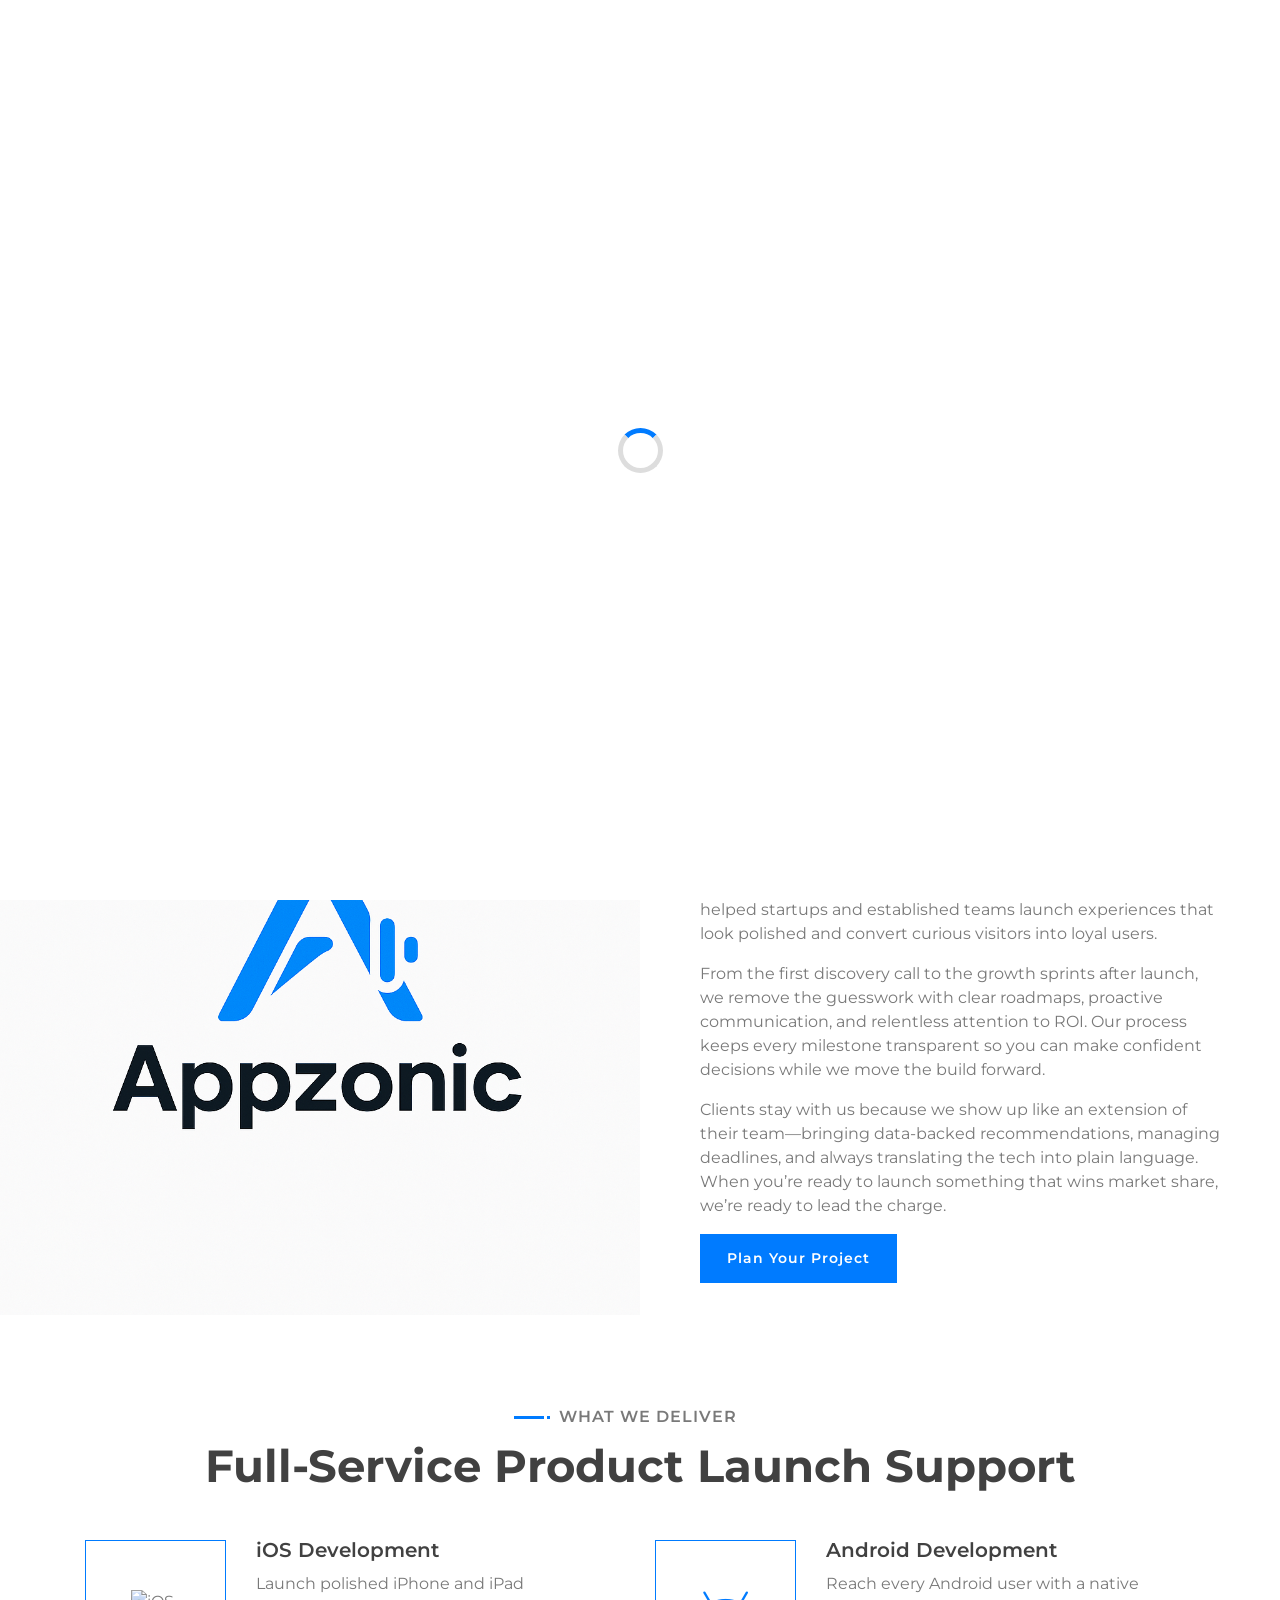
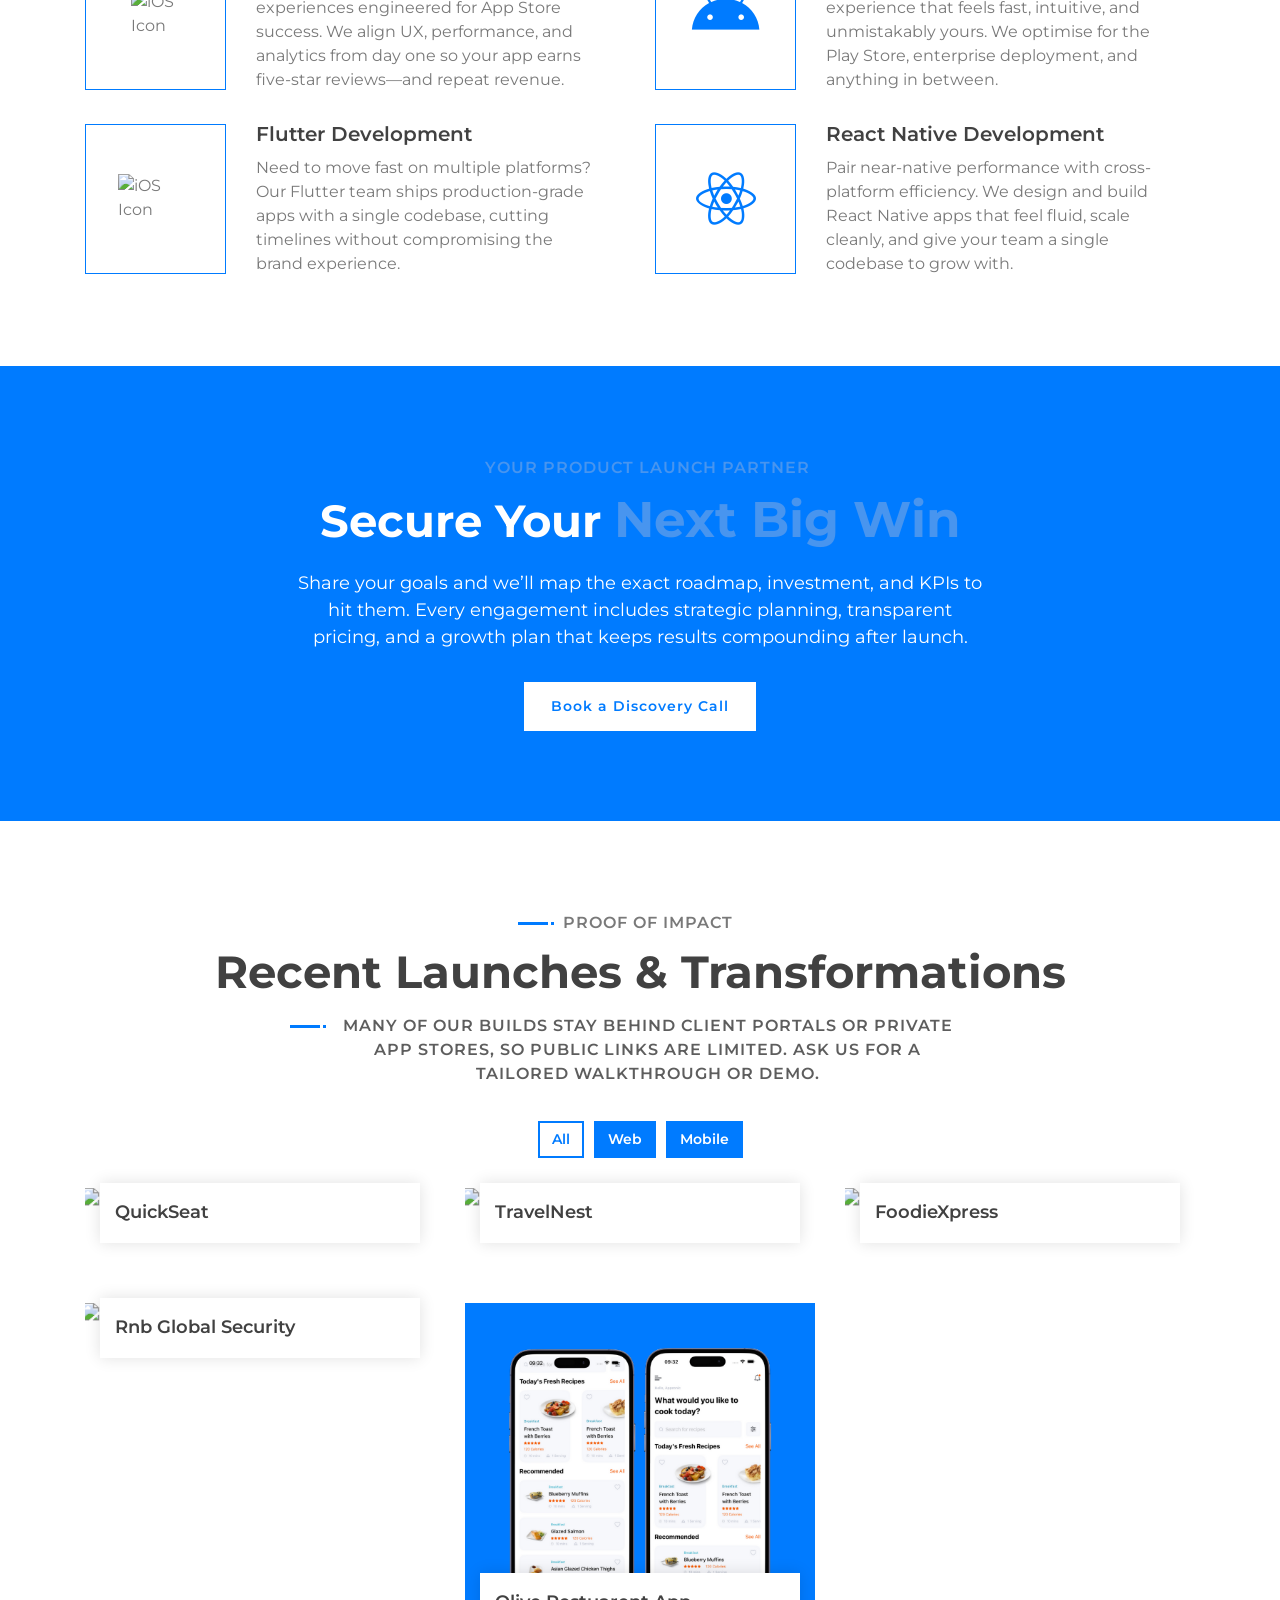
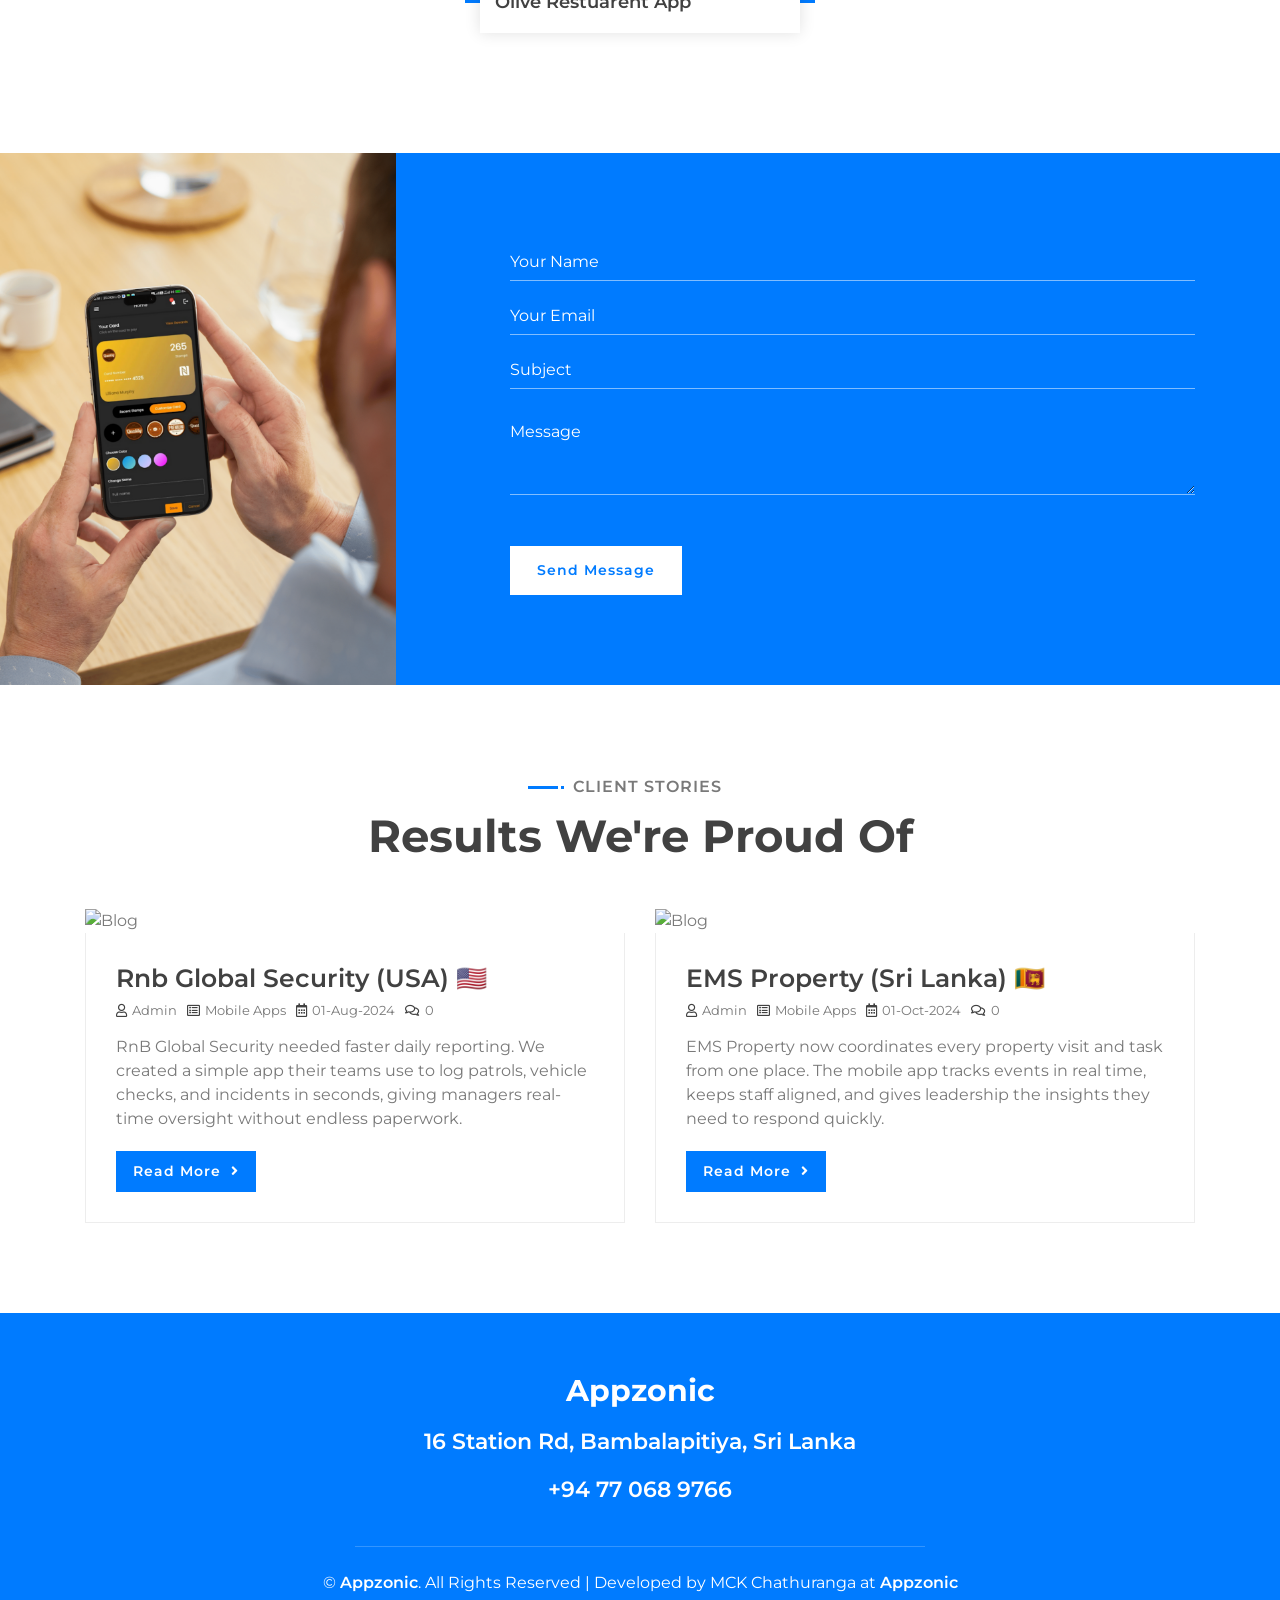
==== commit 7836d688: "remove daybreak" ====
--- a/index.html
+++ b/index.html
@@ -378,18 +378,7 @@
                             </div>
                         </div>
                     </div>
-                    <div class="col-lg-4 col-md-6 col-sm-12 portfolio-item filter-1 wow fadeInUp" data-wow-delay="1s">
-                        <div class="portfolio-wrap">
-                            <div class="portfolio-img">
-                                <img src="img/web/daybreak.png" alt="Image">
-                            </div>
-                            <div class="portfolio-text">
-                                <h3>Daybreak</h3>
-                        
-                                <a class="btn" href="https://malindu21.github.io/DayBreaks/web/" >Preview</a>
-                            </div>
-                        </div>
-                    </div>
+
                 </div>
             </div>
         </div>
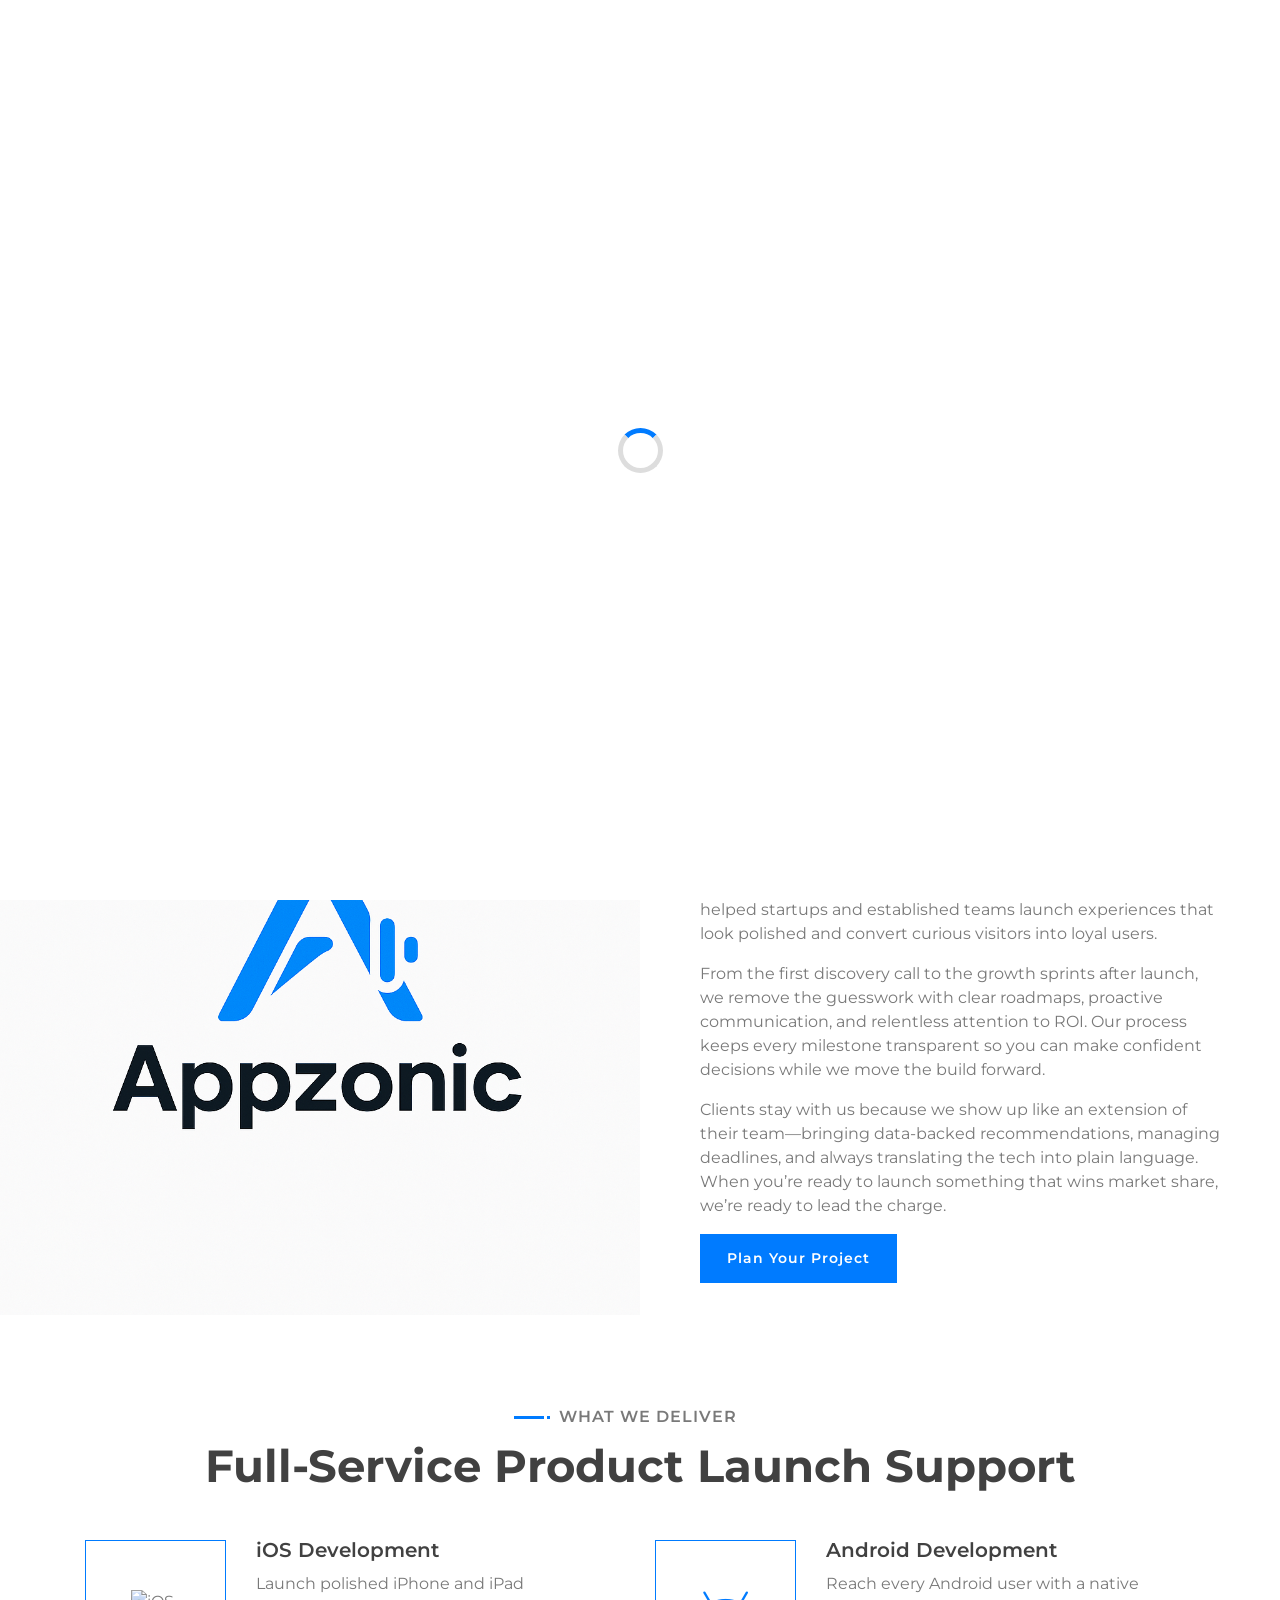
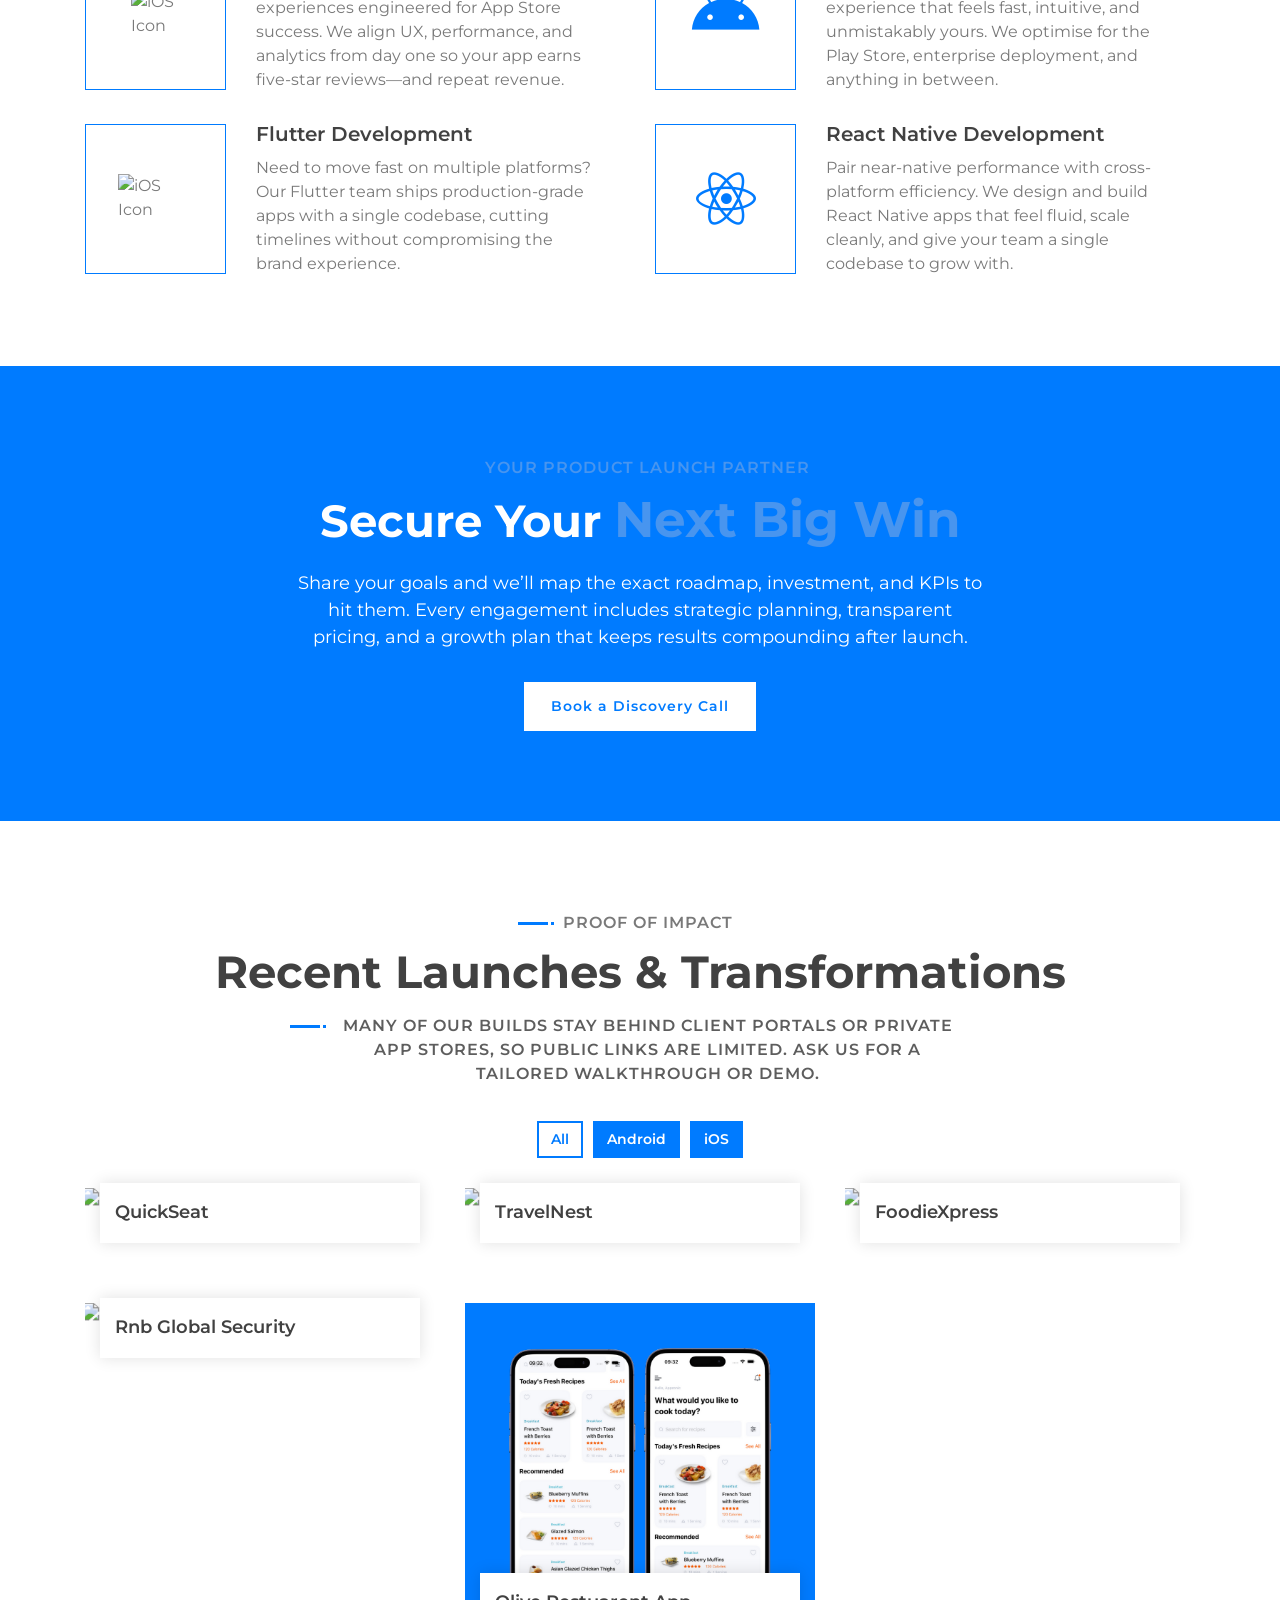
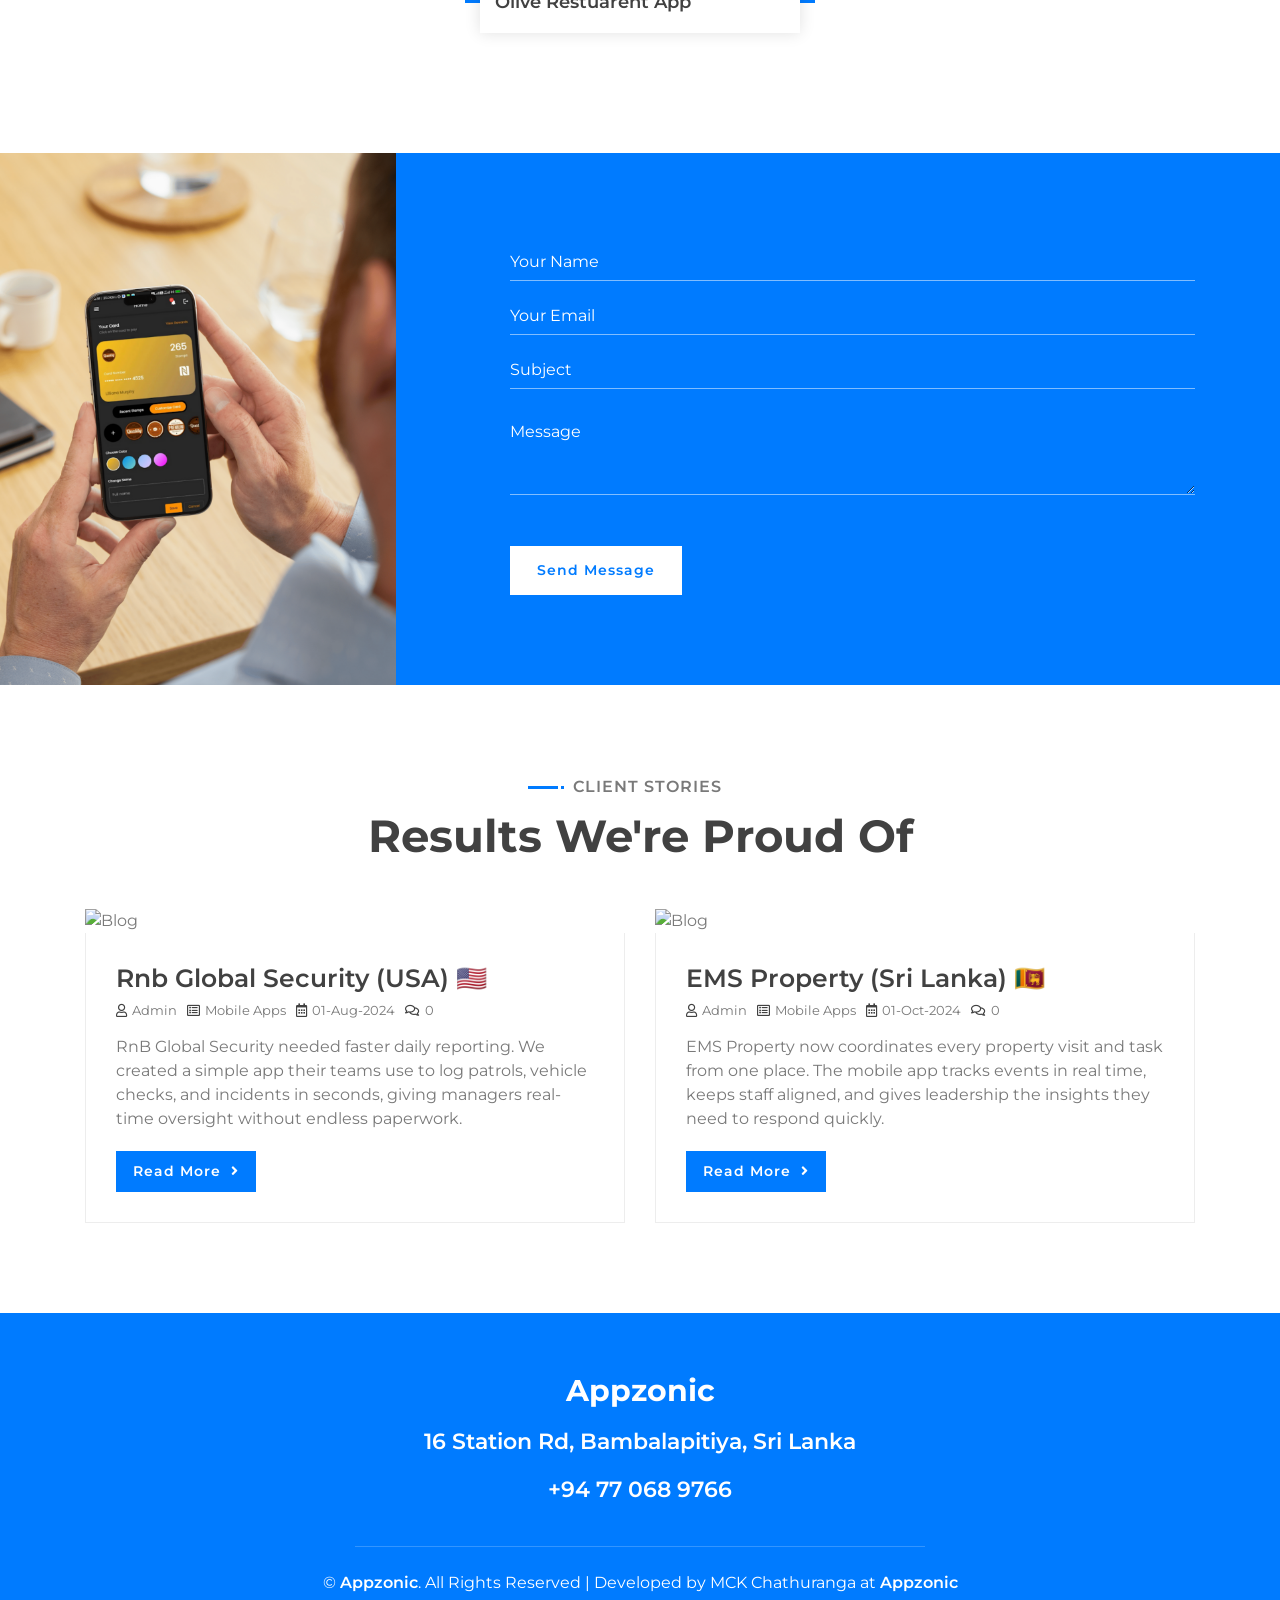
==== commit 75528556: "price update" ====
--- a/index.html
+++ b/index.html
@@ -40,15 +40,13 @@
                 <div class="collapse navbar-collapse justify-content-between" id="navbarCollapse">
                     <div class="navbar-nav ml-auto">
                         <a href="#home" class="nav-item nav-link active">Home</a>
-                        <a href="#about" class="nav-item nav-link">About</a>
-                        <a href="#service" class="nav-item nav-link">Service</a>
-                        <a href="#experience" class="nav-item nav-link">Experience</a>
-                        <a href="#portfolio" class="nav-item nav-link">Portfolio</a>
-                        <a href="price.html" class="nav-item nav-link">Price</a>
-                        <!-- <a href="#review" class="nav-item nav-link">Review</a> -->
-                        <a href="#team" class="nav-item nav-link">Team</a> 
-                        <a href="#blog" class="nav-item nav-link">Blog</a>
-                        <a href="#contact" class="nav-item nav-link">Contact</a>
+                        <a href="#about" class="nav-item nav-link">About</a>
+                        <a href="#service" class="nav-item nav-link">Service</a>
+                        <a href="#portfolio" class="nav-item nav-link">Portfolio</a>
+                        <a href="price.html" class="nav-item nav-link">Price</a>
+                        <!-- <a href="#review" class="nav-item nav-link">Review</a> -->
+                        <a href="#blog" class="nav-item nav-link">Blog</a>
+                        <a href="#contact" class="nav-item nav-link">Contact</a>
                     </div>
                 </div>
             </div>
@@ -292,16 +290,16 @@
                 </div>
                 <div class="row">
                     <div class="col-12">
-                        <ul id="portfolio-filter">
-                            <li data-filter="*" class="filter-active">All</li>
-                            <li data-filter=".filter-1" >Web</li>
-                            <li data-filter=".filter-2">Mobile</li>
-         
-                        </ul>
+                        <ul id="portfolio-filter">
+                            <li data-filter="*" class="filter-active">All</li>
+                            <li data-filter=".filter-1">Android</li>
+                            <li data-filter=".filter-2">iOS</li>
+         
+                        </ul>
                     </div>
                 </div>
                 <div class="row portfolio-container">
-                    <div class="col-lg-4 col-md-6 col-sm-12 portfolio-item filter-2 wow fadeInUp" data-wow-delay="0.0s">
+                    <div class="col-lg-4 col-md-6 col-sm-12 portfolio-item filter-1 wow fadeInUp" data-wow-delay="0.0s">
                         <div class="portfolio-wrap">
                             <div class="portfolio-img">
                                 <img src="img/portfolio-ticket.webp" alt="Image">
@@ -312,7 +310,7 @@
                             </div>
                         </div>
                     </div>
-                    <div class="col-lg-4 col-md-6 col-sm-12 portfolio-item filter-2 wow fadeInUp" data-wow-delay="0.2s">
+                    <div class="col-lg-4 col-md-6 col-sm-12 portfolio-item filter-2 wow fadeInUp" data-wow-delay="0.2s">
                         <div class="portfolio-wrap">
                             <div class="portfolio-img">
                                 <img src="img/portfolio-travel.webp" alt="Image">
@@ -323,7 +321,7 @@
                             </div>
                         </div>
                     </div>
-                    <div class="col-lg-4 col-md-6 col-sm-12 portfolio-item filter-2 wow fadeInUp" data-wow-delay="0.4s">
+                    <div class="col-lg-4 col-md-6 col-sm-12 portfolio-item filter-1 wow fadeInUp" data-wow-delay="0.4s">
                         <div class="portfolio-wrap">
                             <div class="portfolio-img">
                                 <img src="img/portfolio-eats.webp" alt="Image">
@@ -356,7 +354,7 @@
                             </div>
                         </div>
                     </div> -->
-                    <div class="col-lg-4 col-md-6 col-sm-12 portfolio-item filter-2 wow fadeInUp" data-wow-delay="1s">
+                    <div class="col-lg-4 col-md-6 col-sm-12 portfolio-item filter-2 wow fadeInUp" data-wow-delay="1s">
                         <div class="portfolio-wrap">
                             <div class="portfolio-img">
                                 <img src="img/portfolio-utility.png" alt="Image">
@@ -367,7 +365,7 @@
                             </div>
                         </div>
                     </div>
-                    <div class="col-lg-4 col-md-6 col-sm-12 portfolio-item filter-2 wow fadeInUp" data-wow-delay="1s">
+                    <div class="col-lg-4 col-md-6 col-sm-12 portfolio-item filter-1 wow fadeInUp" data-wow-delay="1s">
                         <div class="portfolio-wrap">
                             <div class="portfolio-img">
                                 <img src="img/portfolio_6.png" alt="Image">
